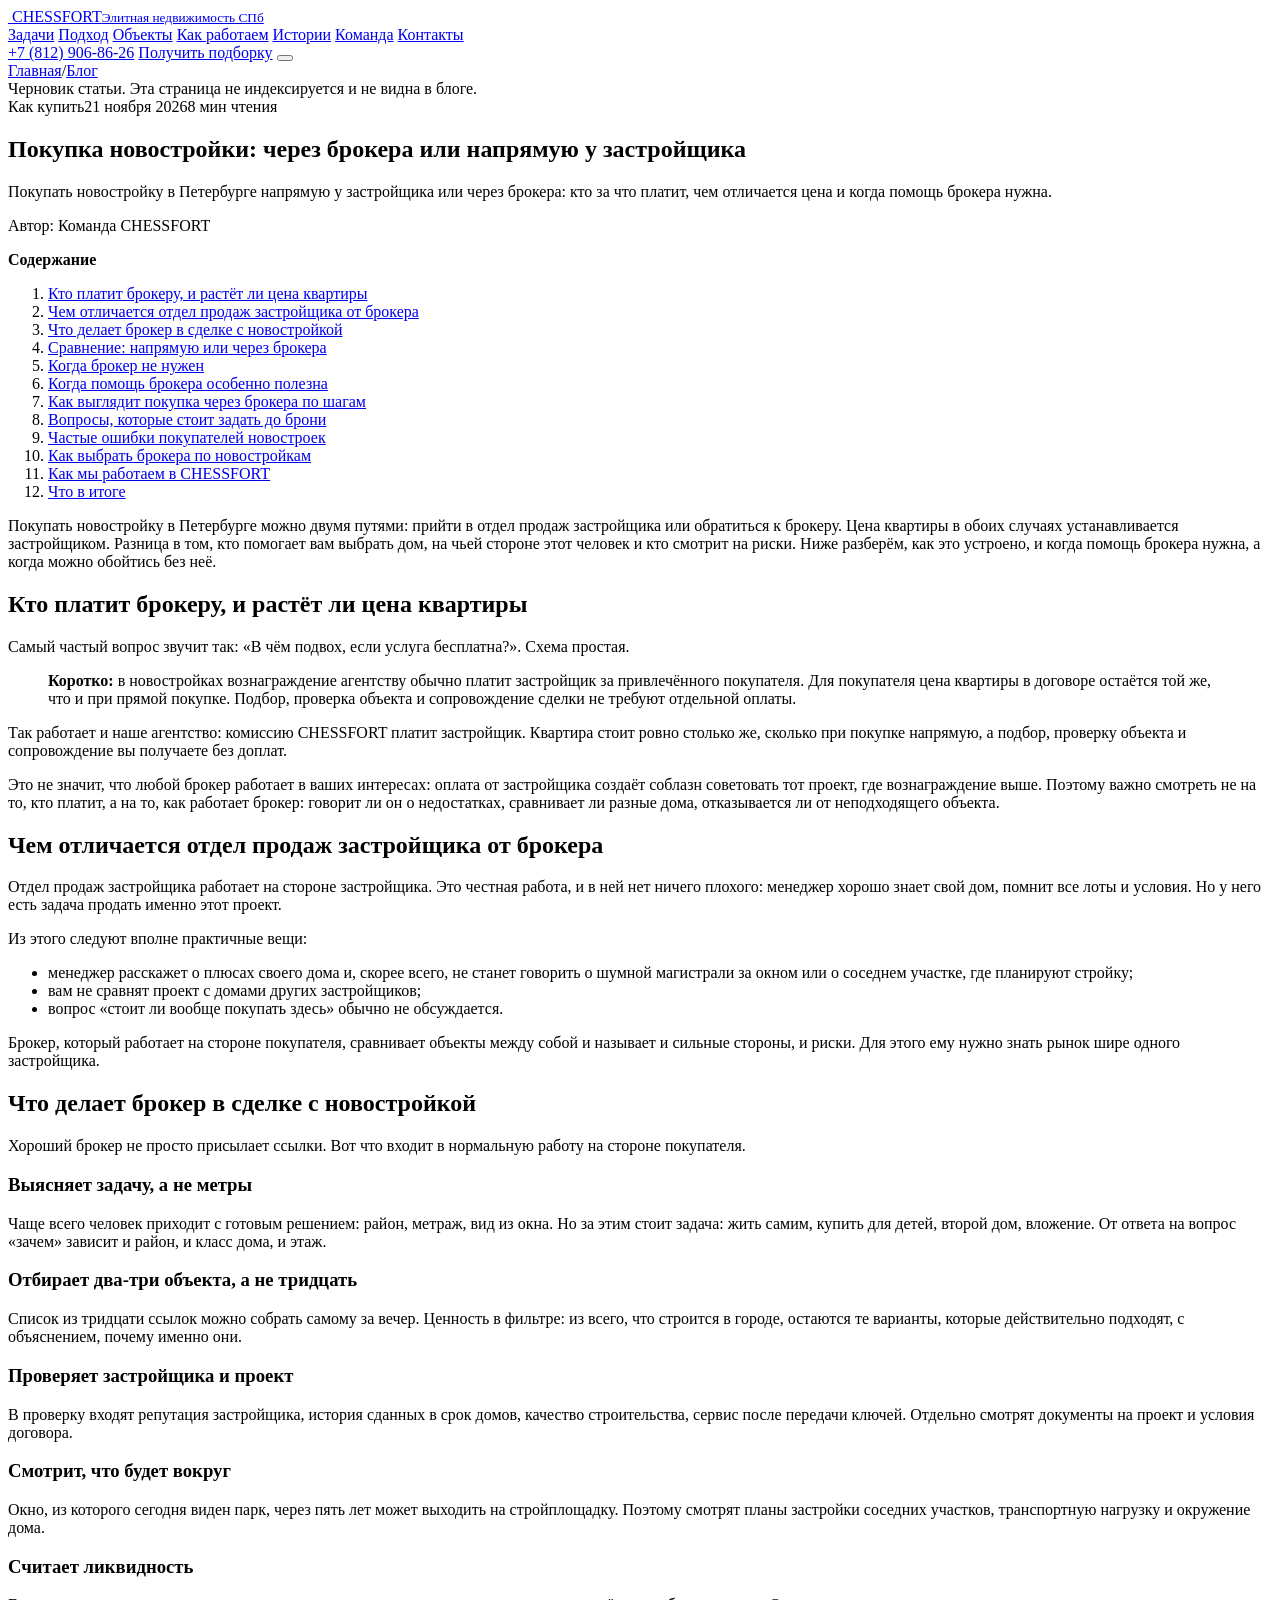
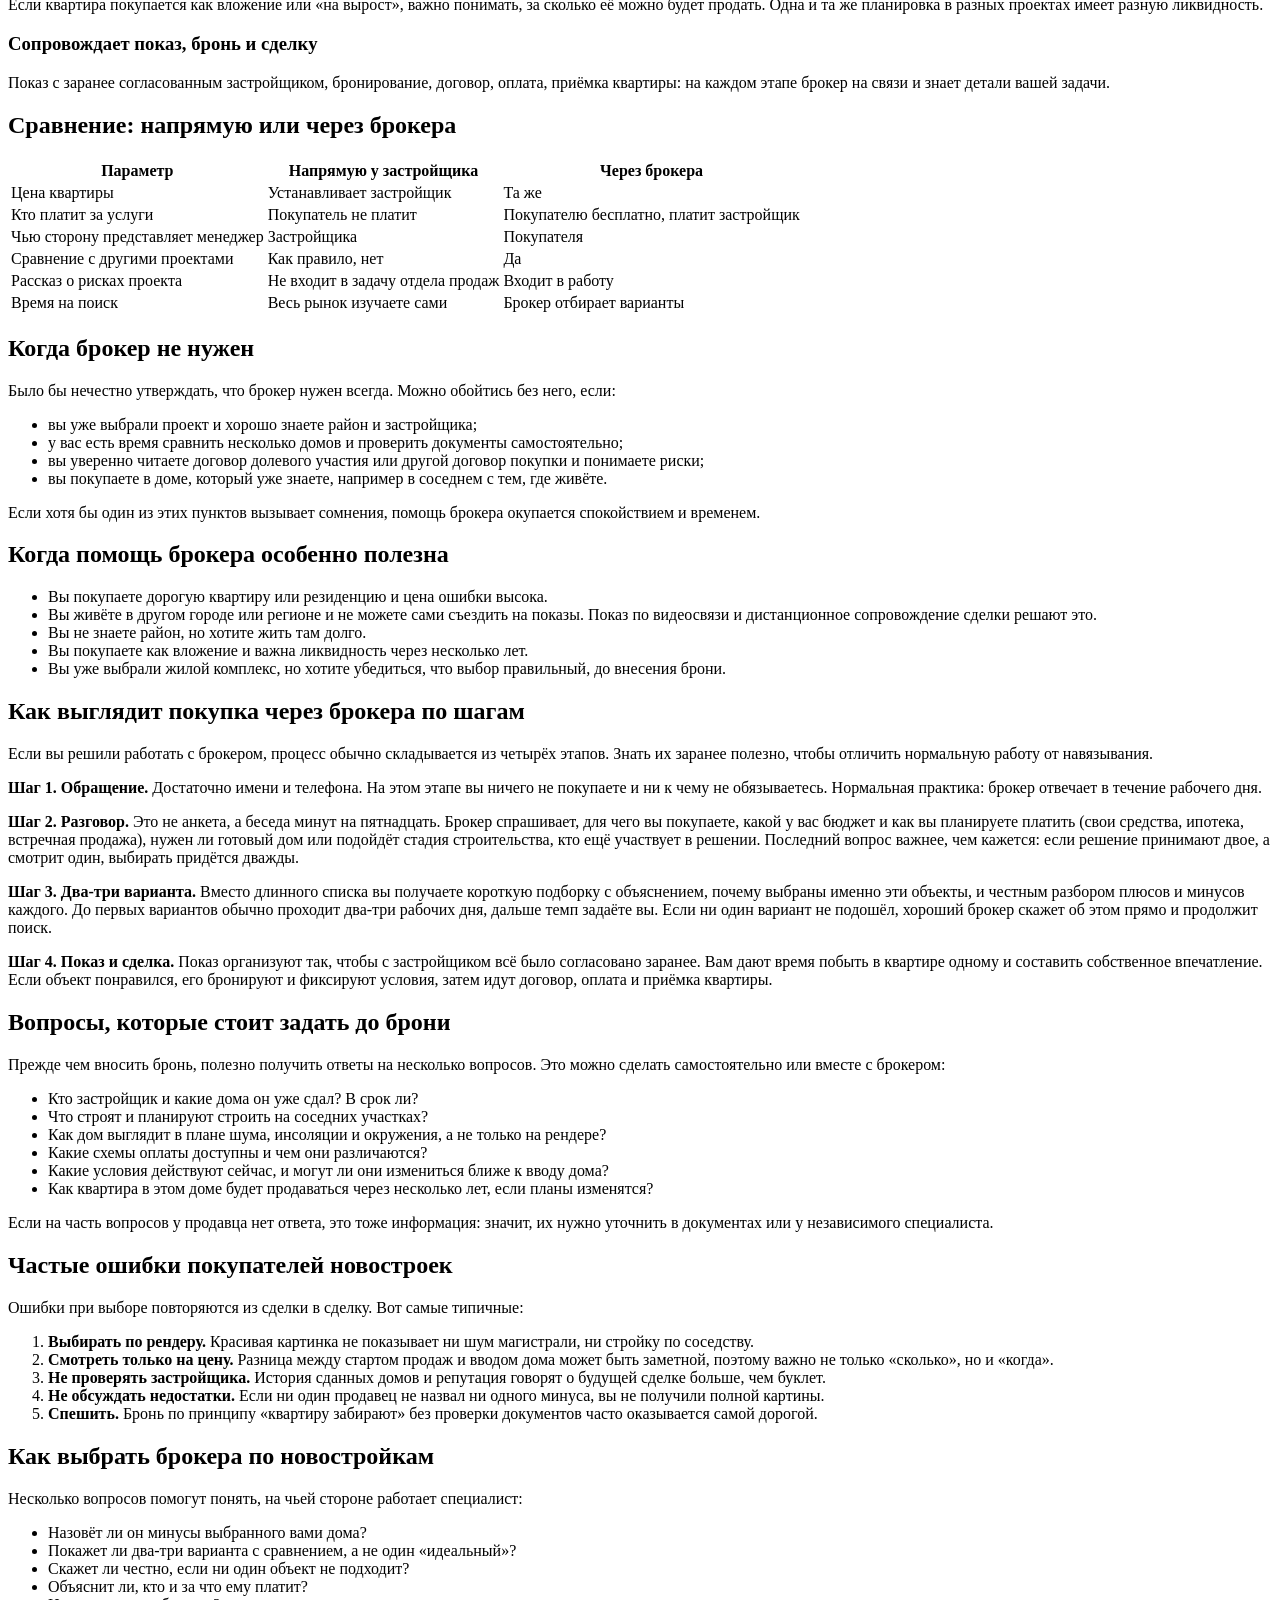
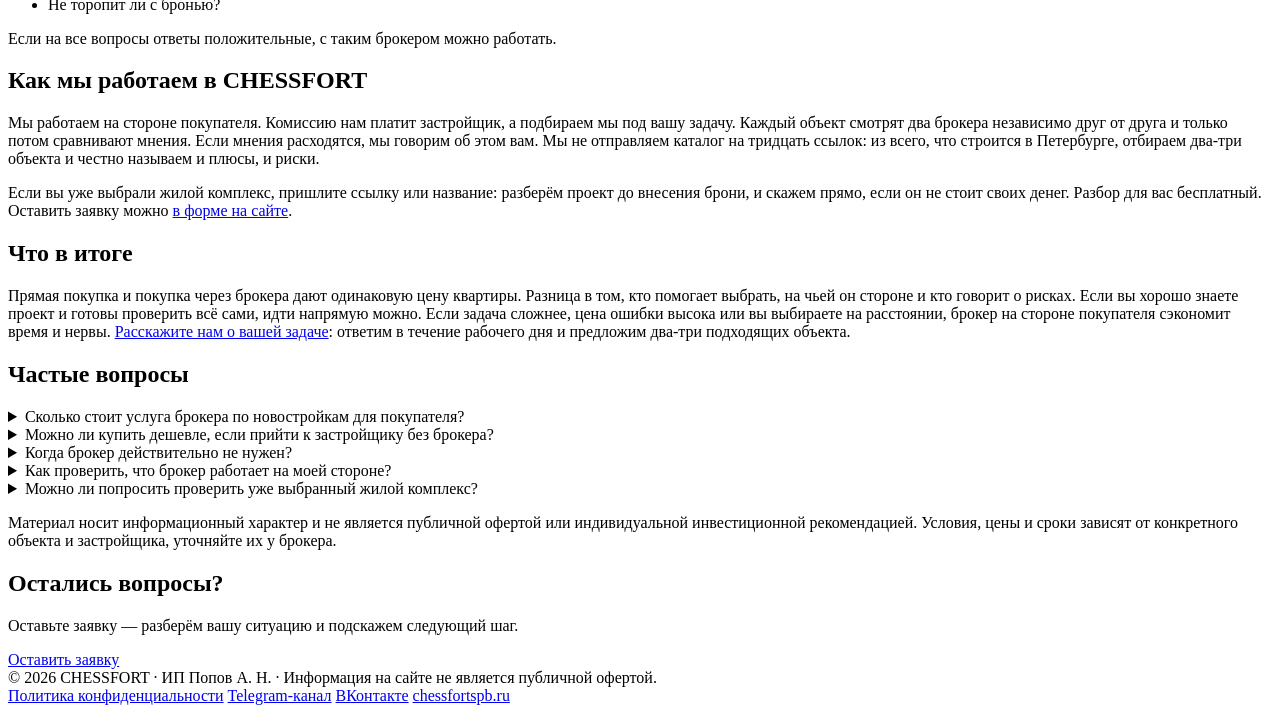
==== blog/preview/e46089898a03/novostroyka-cherez-brokera-ili-napryamuyu/index.html @ 16d52b0b "blog: автообновление" ====
<!DOCTYPE html>
<html lang="ru">
<head>
<meta charset="UTF-8">
<meta name="viewport" content="width=device-width, initial-scale=1.0">
<title>Новостройка через брокера или напрямую у застройщика</title>
<meta name="description" content="Покупать новостройку в Петербурге напрямую у застройщика или через брокера: кто за что платит, чем отличается цена и когда помощь брокера нужна.">
<link rel="canonical" href="https://murzzsite.github.io/chessfort-elite/blog/novostroyka-cherez-brokera-ili-napryamuyu/">
<meta name="robots" content="noindex, nofollow">
<meta property="og:type" content="article">
<meta property="og:title" content="Новостройка через брокера или напрямую у застройщика">
<meta property="og:description" content="Покупать новостройку в Петербурге напрямую у застройщика или через брокера: кто за что платит, чем отличается цена и когда помощь брокера нужна.">
<meta property="og:url" content="https://murzzsite.github.io/chessfort-elite/blog/novostroyka-cherez-brokera-ili-napryamuyu/">
<meta property="og:locale" content="ru_RU">

<link rel="alternate" type="application/rss+xml" title="CHESSFORT — блог" href="https://murzzsite.github.io/chessfort-elite/feed.xml">

<link rel="icon" href="/chessfort-elite/img/favicon.svg" type="image/svg+xml">
<link rel="preconnect" href="https://fonts.googleapis.com">
<link rel="preconnect" href="https://fonts.gstatic.com" crossorigin>
<link href="https://fonts.googleapis.com/css2?family=Jost:wght@300;400;500;600&family=Open+Sans:wght@400;500;600;700&display=swap" rel="stylesheet">
<link rel="stylesheet" href="/chessfort-elite/styles.css">
<link rel="stylesheet" href="/chessfort-elite/blog/blog.css">
<link rel="stylesheet" href="/chessfort-elite/blog/blog.css">

</head>
<body class="b-page">
<header class="header" id="header">
  <div class="header__inner">
    <a href="/chessfort-elite/#top" class="logo" aria-label="CHESSFORT">
      <img class="logo__mark" src="/chessfort-elite/img/logo.svg" alt="">
      <span class="logo__text">CHESSFORT<small>Элитная недвижимость СПб</small></span>
    </a>
    <nav class="nav" id="nav">
      <a href="/chessfort-elite/#goals">Задачи</a>
      <a href="/chessfort-elite/#why">Подход</a>
      <a href="/chessfort-elite/#objects">Объекты</a>
      <a href="/chessfort-elite/#process">Как работаем</a>
      <a href="/chessfort-elite/#cases">Истории</a>
      <a href="/chessfort-elite/#team">Команда</a>
      <a href="/chessfort-elite/#contact">Контакты</a>
    <!-- BLOGNAV:START --><!-- BLOGNAV:END --></nav>
    <div class="header__right">
      <a href="tel:+78129068626" class="header__phone">+7 (812) 906-86-26</a>
      <a href="/chessfort-elite/#contact" class="btn btn--primary">Получить подборку</a>
      <button class="burger" id="burger" aria-label="Меню"><span></span></button>
    </div>
  </div>
</header>
<main class="blog">

<article class="b-article">
  <nav class="b-crumbs" aria-label="Хлебные крошки"><a href="/chessfort-elite/">Главная</a><span>/</span><a href="/chessfort-elite/blog/">Блог</a></nav>
  <div class="b-preview">Черновик статьи. Эта страница не индексируется и не видна в блоге.</div>
  <header class="b-head">
    <div class="b-meta"><span class="b-chip">Как купить</span><time datetime="2026-11-21">21 ноября 2026</time><span>8 мин чтения</span></div>
    <h1>Покупка новостройки: через брокера или напрямую у застройщика</h1>
    <p class="b-lead">Покупать новостройку в Петербурге напрямую у застройщика или через брокера: кто за что платит, чем отличается цена и когда помощь брокера нужна.</p>
    <p class="b-author">Автор: Команда CHESSFORT</p>
  </header>
  
  <nav class="b-toc" aria-label="Содержание"><strong>Содержание</strong><ol><li><a href="#kto-platit-brokeru-i-rastet-li-cena-kvartiry">Кто платит брокеру, и растёт ли цена квартиры</a></li><li><a href="#chem-otlichaetsya-otdel-prodazh-zastroyschika-ot-brokera">Чем отличается отдел продаж застройщика от брокера</a></li><li><a href="#chto-delaet-broker-v-sdelke-s-novostroykoy">Что делает брокер в сделке с новостройкой</a></li><li><a href="#sravnenie-napryamuyu-ili-cherez-brokera">Сравнение: напрямую или через брокера</a></li><li><a href="#kogda-broker-ne-nuzhen">Когда брокер не нужен</a></li><li><a href="#kogda-pomosch-brokera-osobenno-polezna">Когда помощь брокера особенно полезна</a></li><li><a href="#kak-vyglyadit-pokupka-cherez-brokera-po-shagam">Как выглядит покупка через брокера по шагам</a></li><li><a href="#voprosy-kotorye-stoit-zadat-do-broni">Вопросы, которые стоит задать до брони</a></li><li><a href="#chastye-oshibki-pokupateley-novostroek">Частые ошибки покупателей новостроек</a></li><li><a href="#kak-vybrat-brokera-po-novostroykam">Как выбрать брокера по новостройкам</a></li><li><a href="#kak-my-rabotaem-v-chessfort">Как мы работаем в CHESSFORT</a></li><li><a href="#chto-v-itoge">Что в итоге</a></li></ol></nav>
  <div class="b-content"><p>Покупать новостройку в Петербурге можно двумя путями: прийти в отдел продаж застройщика или обратиться к брокеру. Цена квартиры в обоих случаях устанавливается застройщиком. Разница в том, кто помогает вам выбрать дом, на чьей стороне этот человек и кто смотрит на риски. Ниже разберём, как это устроено, и когда помощь брокера нужна, а когда можно обойтись без неё.</p>
<h2 id="kto-platit-brokeru-i-rastet-li-cena-kvartiry">Кто платит брокеру, и растёт ли цена квартиры</h2>
<p>Самый частый вопрос звучит так: «В чём подвох, если услуга бесплатна?». Схема простая.</p>
<blockquote><p><strong>Коротко:</strong> в новостройках вознаграждение агентству обычно платит застройщик за привлечённого покупателя. Для покупателя цена квартиры в договоре остаётся той же, что и при прямой покупке. Подбор, проверка объекта и сопровождение сделки не требуют отдельной оплаты.</p></blockquote>
<p>Так работает и наше агентство: комиссию CHESSFORT платит застройщик. Квартира стоит ровно столько же, сколько при покупке напрямую, а подбор, проверку объекта и сопровождение вы получаете без доплат.</p>
<p>Это не значит, что любой брокер работает в ваших интересах: оплата от застройщика создаёт соблазн советовать тот проект, где вознаграждение выше. Поэтому важно смотреть не на то, кто платит, а на то, как работает брокер: говорит ли он о недостатках, сравнивает ли разные дома, отказывается ли от неподходящего объекта.</p>
<h2 id="chem-otlichaetsya-otdel-prodazh-zastroyschika-ot-brokera">Чем отличается отдел продаж застройщика от брокера</h2>
<p>Отдел продаж застройщика работает на стороне застройщика. Это честная работа, и в ней нет ничего плохого: менеджер хорошо знает свой дом, помнит все лоты и условия. Но у него есть задача продать именно этот проект.</p>
<p>Из этого следуют вполне практичные вещи:</p>
<ul><li>менеджер расскажет о плюсах своего дома и, скорее всего, не станет говорить о шумной магистрали за окном или о соседнем участке, где планируют стройку;</li><li>вам не сравнят проект с домами других застройщиков;</li><li>вопрос «стоит ли вообще покупать здесь» обычно не обсуждается.</li></ul>
<p>Брокер, который работает на стороне покупателя, сравнивает объекты между собой и называет и сильные стороны, и риски. Для этого ему нужно знать рынок шире одного застройщика.</p>
<h2 id="chto-delaet-broker-v-sdelke-s-novostroykoy">Что делает брокер в сделке с новостройкой</h2>
<p>Хороший брокер не просто присылает ссылки. Вот что входит в нормальную работу на стороне покупателя.</p>
<h3 id="vyyasnyaet-zadachu-a-ne-metry">Выясняет задачу, а не метры</h3>
<p>Чаще всего человек приходит с готовым решением: район, метраж, вид из окна. Но за этим стоит задача: жить самим, купить для детей, второй дом, вложение. От ответа на вопрос «зачем» зависит и район, и класс дома, и этаж.</p>
<h3 id="otbiraet-dva-tri-obekta-a-ne-tridcat">Отбирает два-три объекта, а не тридцать</h3>
<p>Список из тридцати ссылок можно собрать самому за вечер. Ценность в фильтре: из всего, что строится в городе, остаются те варианты, которые действительно подходят, с объяснением, почему именно они.</p>
<h3 id="proveryaet-zastroyschika-i-proekt">Проверяет застройщика и проект</h3>
<p>В проверку входят репутация застройщика, история сданных в срок домов, качество строительства, сервис после передачи ключей. Отдельно смотрят документы на проект и условия договора.</p>
<h3 id="smotrit-chto-budet-vokrug">Смотрит, что будет вокруг</h3>
<p>Окно, из которого сегодня виден парк, через пять лет может выходить на стройплощадку. Поэтому смотрят планы застройки соседних участков, транспортную нагрузку и окружение дома.</p>
<h3 id="schitaet-likvidnost">Считает ликвидность</h3>
<p>Если квартира покупается как вложение или «на вырост», важно понимать, за сколько её можно будет продать. Одна и та же планировка в разных проектах имеет разную ликвидность.</p>
<h3 id="soprovozhdaet-pokaz-bron-i-sdelku">Сопровождает показ, бронь и сделку</h3>
<p>Показ с заранее согласованным застройщиком, бронирование, договор, оплата, приёмка квартиры: на каждом этапе брокер на связи и знает детали вашей задачи.</p>
<h2 id="sravnenie-napryamuyu-ili-cherez-brokera">Сравнение: напрямую или через брокера</h2>
<div class="b-table"><table><thead><tr><th>Параметр</th><th>Напрямую у застройщика</th><th>Через брокера</th></tr></thead><tbody><tr><td>Цена квартиры</td><td>Устанавливает застройщик</td><td>Та же</td></tr><tr><td>Кто платит за услуги</td><td>Покупатель не платит</td><td>Покупателю бесплатно, платит застройщик</td></tr><tr><td>Чью сторону представляет менеджер</td><td>Застройщика</td><td>Покупателя</td></tr><tr><td>Сравнение с другими проектами</td><td>Как правило, нет</td><td>Да</td></tr><tr><td>Рассказ о рисках проекта</td><td>Не входит в задачу отдела продаж</td><td>Входит в работу</td></tr><tr><td>Время на поиск</td><td>Весь рынок изучаете сами</td><td>Брокер отбирает варианты</td></tr></tbody></table></div>
<h2 id="kogda-broker-ne-nuzhen">Когда брокер не нужен</h2>
<p>Было бы нечестно утверждать, что брокер нужен всегда. Можно обойтись без него, если:</p>
<ul><li>вы уже выбрали проект и хорошо знаете район и застройщика;</li><li>у вас есть время сравнить несколько домов и проверить документы самостоятельно;</li><li>вы уверенно читаете договор долевого участия или другой договор покупки и понимаете риски;</li><li>вы покупаете в доме, который уже знаете, например в соседнем с тем, где живёте.</li></ul>
<p>Если хотя бы один из этих пунктов вызывает сомнения, помощь брокера окупается спокойствием и временем.</p>
<h2 id="kogda-pomosch-brokera-osobenno-polezna">Когда помощь брокера особенно полезна</h2>
<ul><li>Вы покупаете дорогую квартиру или резиденцию и цена ошибки высока.</li><li>Вы живёте в другом городе или регионе и не можете сами съездить на показы. Показ по видеосвязи и дистанционное сопровождение сделки решают это.</li><li>Вы не знаете район, но хотите жить там долго.</li><li>Вы покупаете как вложение и важна ликвидность через несколько лет.</li><li>Вы уже выбрали жилой комплекс, но хотите убедиться, что выбор правильный, до внесения брони.</li></ul>
<h2 id="kak-vyglyadit-pokupka-cherez-brokera-po-shagam">Как выглядит покупка через брокера по шагам</h2>
<p>Если вы решили работать с брокером, процесс обычно складывается из четырёх этапов. Знать их заранее полезно, чтобы отличить нормальную работу от навязывания.</p>
<p><strong>Шаг 1. Обращение.</strong> Достаточно имени и телефона. На этом этапе вы ничего не покупаете и ни к чему не обязываетесь. Нормальная практика: брокер отвечает в течение рабочего дня.</p>
<p><strong>Шаг 2. Разговор.</strong> Это не анкета, а беседа минут на пятнадцать. Брокер спрашивает, для чего вы покупаете, какой у вас бюджет и как вы планируете платить (свои средства, ипотека, встречная продажа), нужен ли готовый дом или подойдёт стадия строительства, кто ещё участвует в решении. Последний вопрос важнее, чем кажется: если решение принимают двое, а смотрит один, выбирать придётся дважды.</p>
<p><strong>Шаг 3. Два-три варианта.</strong> Вместо длинного списка вы получаете короткую подборку с объяснением, почему выбраны именно эти объекты, и честным разбором плюсов и минусов каждого. До первых вариантов обычно проходит два-три рабочих дня, дальше темп задаёте вы. Если ни один вариант не подошёл, хороший брокер скажет об этом прямо и продолжит поиск.</p>
<p><strong>Шаг 4. Показ и сделка.</strong> Показ организуют так, чтобы с застройщиком всё было согласовано заранее. Вам дают время побыть в квартире одному и составить собственное впечатление. Если объект понравился, его бронируют и фиксируют условия, затем идут договор, оплата и приёмка квартиры.</p>
<h2 id="voprosy-kotorye-stoit-zadat-do-broni">Вопросы, которые стоит задать до брони</h2>
<p>Прежде чем вносить бронь, полезно получить ответы на несколько вопросов. Это можно сделать самостоятельно или вместе с брокером:</p>
<ul><li>Кто застройщик и какие дома он уже сдал? В срок ли?</li><li>Что строят и планируют строить на соседних участках?</li><li>Как дом выглядит в плане шума, инсоляции и окружения, а не только на рендере?</li><li>Какие схемы оплаты доступны и чем они различаются?</li><li>Какие условия действуют сейчас, и могут ли они измениться ближе к вводу дома?</li><li>Как квартира в этом доме будет продаваться через несколько лет, если планы изменятся?</li></ul>
<p>Если на часть вопросов у продавца нет ответа, это тоже информация: значит, их нужно уточнить в документах или у независимого специалиста.</p>
<h2 id="chastye-oshibki-pokupateley-novostroek">Частые ошибки покупателей новостроек</h2>
<p>Ошибки при выборе повторяются из сделки в сделку. Вот самые типичные:</p>
<ol><li><strong>Выбирать по рендеру.</strong> Красивая картинка не показывает ни шум магистрали, ни стройку по соседству.</li><li><strong>Смотреть только на цену.</strong> Разница между стартом продаж и вводом дома может быть заметной, поэтому важно не только «сколько», но и «когда».</li><li><strong>Не проверять застройщика.</strong> История сданных домов и репутация говорят о будущей сделке больше, чем буклет.</li><li><strong>Не обсуждать недостатки.</strong> Если ни один продавец не назвал ни одного минуса, вы не получили полной картины.</li><li><strong>Спешить.</strong> Бронь по принципу «квартиру забирают» без проверки документов часто оказывается самой дорогой.</li></ol>
<h2 id="kak-vybrat-brokera-po-novostroykam">Как выбрать брокера по новостройкам</h2>
<p>Несколько вопросов помогут понять, на чьей стороне работает специалист:</p>
<ul><li>Назовёт ли он минусы выбранного вами дома?</li><li>Покажет ли два-три варианта с сравнением, а не один «идеальный»?</li><li>Скажет ли честно, если ни один объект не подходит?</li><li>Объяснит ли, кто и за что ему платит?</li><li>Не торопит ли с бронью?</li></ul>
<p>Если на все вопросы ответы положительные, с таким брокером можно работать.</p>
<h2 id="kak-my-rabotaem-v-chessfort">Как мы работаем в CHESSFORT</h2>
<p>Мы работаем на стороне покупателя. Комиссию нам платит застройщик, а подбираем мы под вашу задачу. Каждый объект смотрят два брокера независимо друг от друга и только потом сравнивают мнения. Если мнения расходятся, мы говорим об этом вам. Мы не отправляем каталог на тридцать ссылок: из всего, что строится в Петербурге, отбираем два-три объекта и честно называем и плюсы, и риски.</p>
<p>Если вы уже выбрали жилой комплекс, пришлите ссылку или название: разберём проект до внесения брони, и скажем прямо, если он не стоит своих денег. Разбор для вас бесплатный. Оставить заявку можно <a href="/chessfort-elite/#contact">в форме на сайте</a>.</p>
<h2 id="chto-v-itoge">Что в итоге</h2>
<p>Прямая покупка и покупка через брокера дают одинаковую цену квартиры. Разница в том, кто помогает выбрать, на чьей он стороне и кто говорит о рисках. Если вы хорошо знаете проект и готовы проверить всё сами, идти напрямую можно. Если задача сложнее, цена ошибки высока или вы выбираете на расстоянии, брокер на стороне покупателя сэкономит время и нервы. <a href="/chessfort-elite/#contact">Расскажите нам о вашей задаче</a>: ответим в течение рабочего дня и предложим два-три подходящих объекта.</p></div>
  <section class="b-faq"><h2>Частые вопросы</h2><details><summary>Сколько стоит услуга брокера по новостройкам для покупателя?</summary><p>Для покупателя в большинстве случаев бесплатно: вознаграждение брокеру платит застройщик. Цена квартиры в договоре при этом не растёт. Уточните это у брокера до подписания любых документов.</p></details><details><summary>Можно ли купить дешевле, если прийти к застройщику без брокера?</summary><p>Как правило, нет: цена квартиры устанавливается застройщиком и одинакова для покупателя с брокером и без. Условия оплаты и акции действуют независимо от того, как вы пришли.</p></details><details><summary>Когда брокер действительно не нужен?</summary><p>Если вы уже выбрали проект, хорошо знаете застройщика и район и готовы самостоятельно проверить документы и договор. В этом случае можно идти напрямую.</p></details><details><summary>Как проверить, что брокер работает на моей стороне?</summary><p>Попросите назвать недостатки выбранного дома и сравнение с двумя-тремя другими объектами. Брокер, который говорит только о плюсах одного проекта, работает как отдел продаж.</p></details><details><summary>Можно ли попросить проверить уже выбранный жилой комплекс?</summary><p>Да. Разбор выбранного объекта до внесения брони можно заказать отдельно: проект, застройщика, соседние участки, планировку и ликвидность.</p></details></section>
  <p class="b-disclaimer">Материал носит информационный характер и не является публичной офертой или индивидуальной инвестиционной рекомендацией. Условия, цены и сроки зависят от конкретного объекта и застройщика, уточняйте их у брокера.</p>
  <aside class="b-cta"><h2>Остались вопросы?</h2><p>Оставьте заявку — разберём вашу ситуацию и подскажем следующий шаг.</p><a class="btn btn--primary b-cta__btn" href="/chessfort-elite/#contact">Оставить заявку</a></aside>
</article>

</main>
<footer class="footer">
  <div class="container footer__inner">
    <div>© <span id="year">2026</span> CHESSFORT · ИП Попов А. Н. · Информация на сайте не является публичной офертой.</div>
    <div class="footer__links">
      <a href="/chessfort-elite/privacy.html">Политика конфиденциальности</a>
      <a href="https://t.me/an_chessfort" target="_blank" rel="noopener">Telegram-канал</a>
      <a href="https://vk.ru/chessfort_spb" target="_blank" rel="noopener">ВКонтакте</a>
      <a href="https://chessfortspb.ru" target="_blank" rel="noopener">chessfortspb.ru</a>
    </div>
  </div>
</footer>
<script src="/chessfort-elite/script.js" defer></script>

</body>
</html>
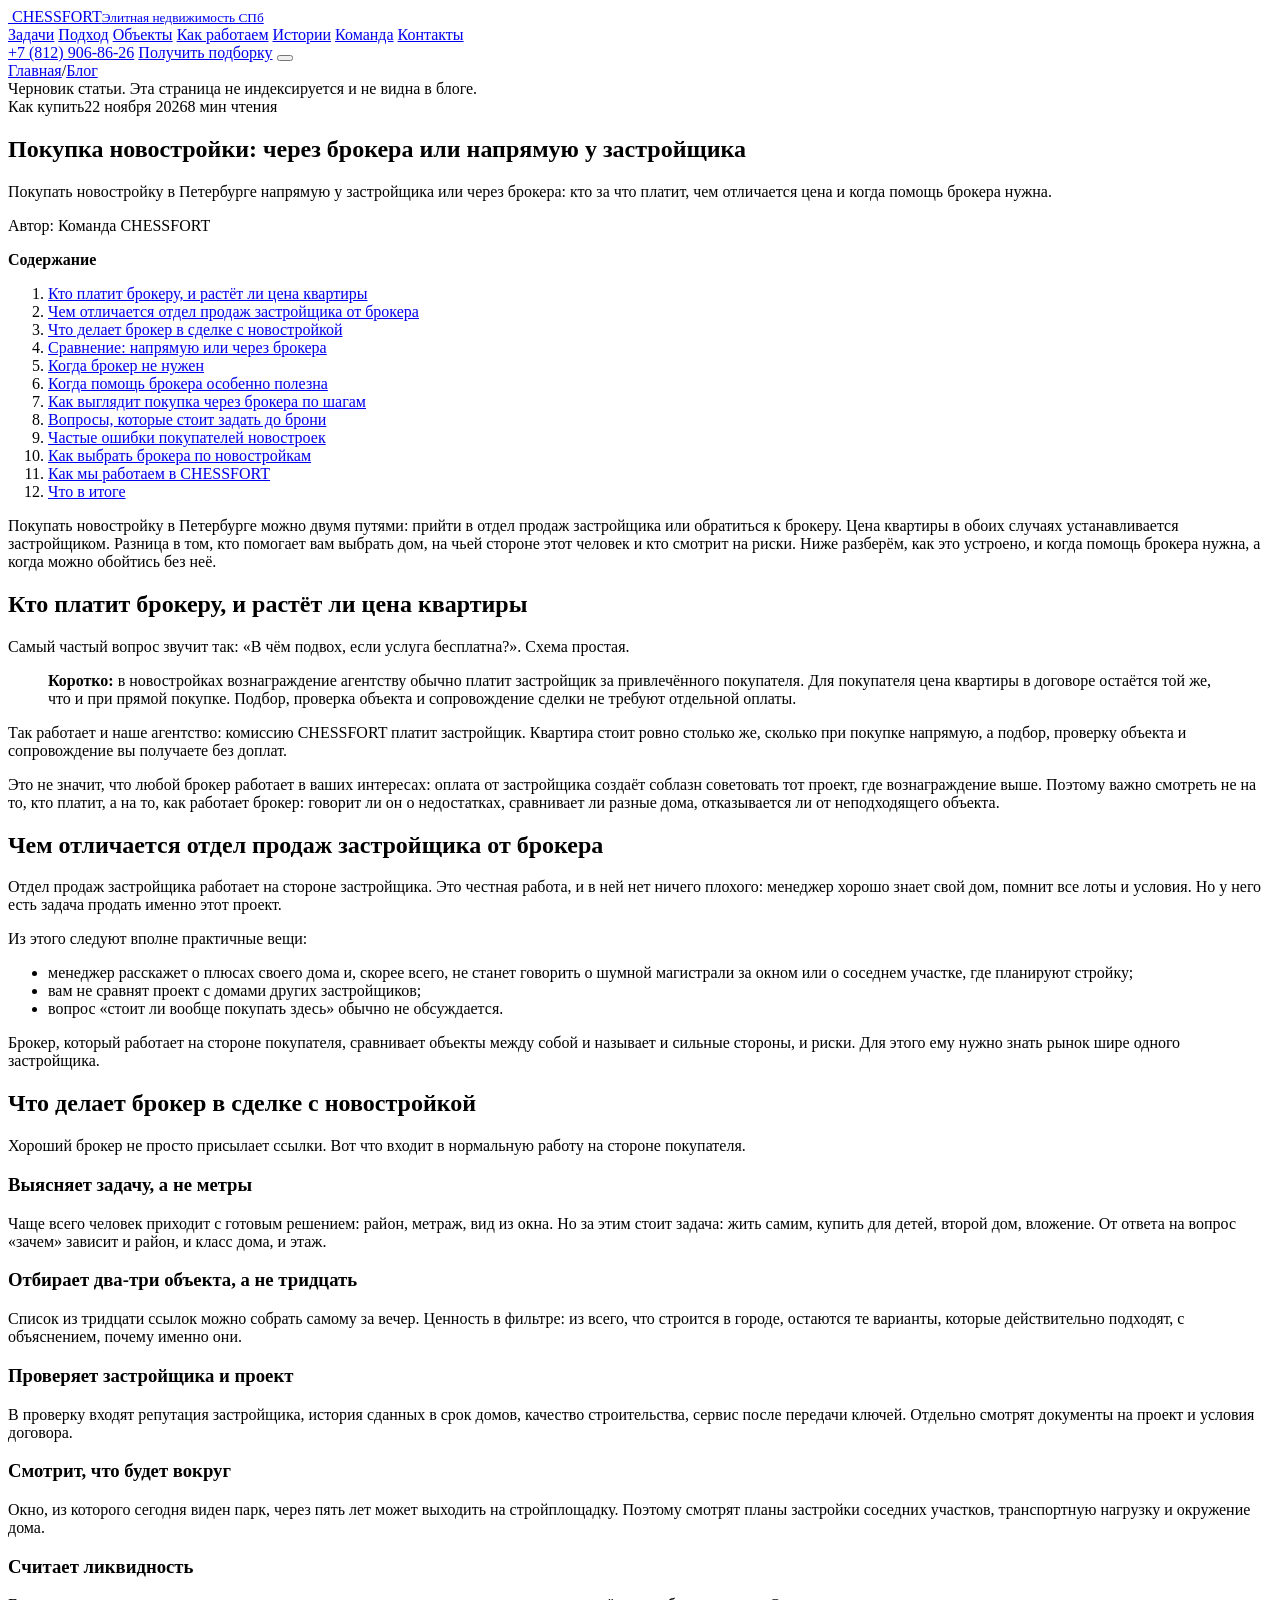
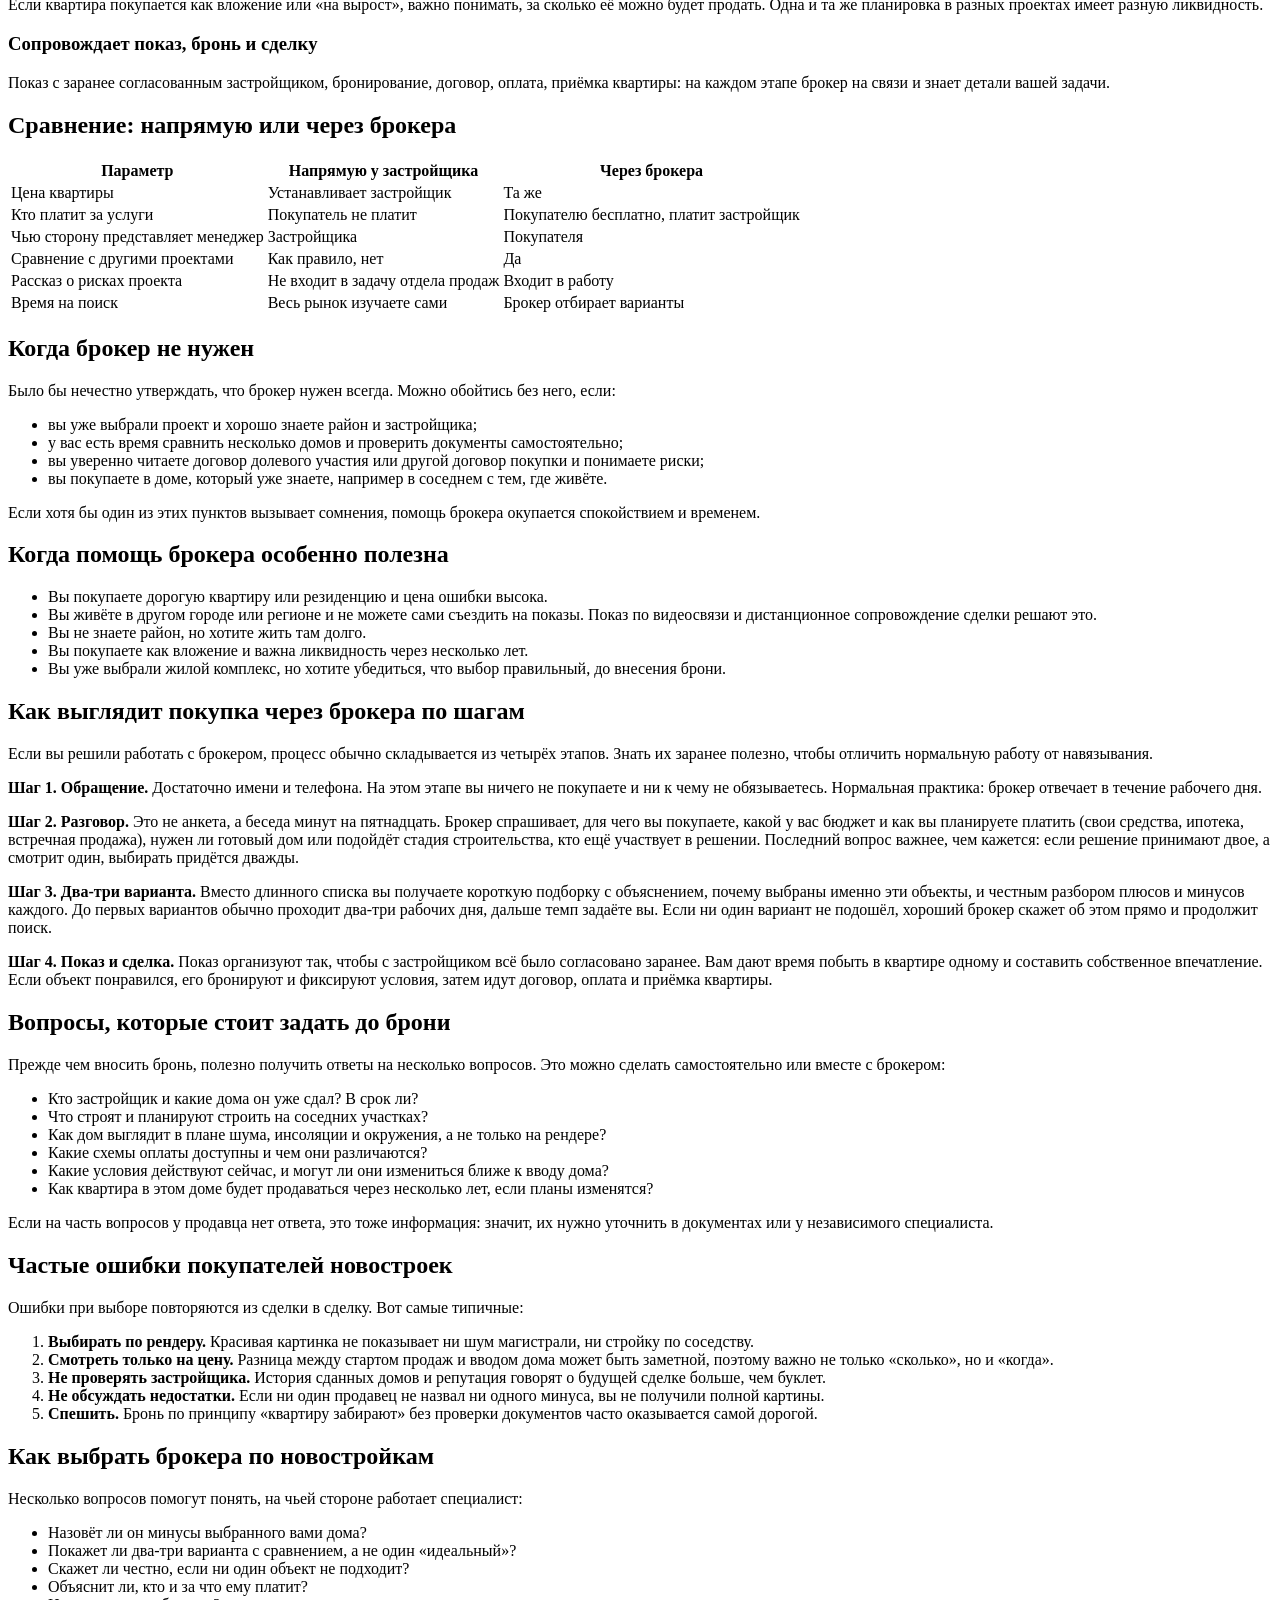
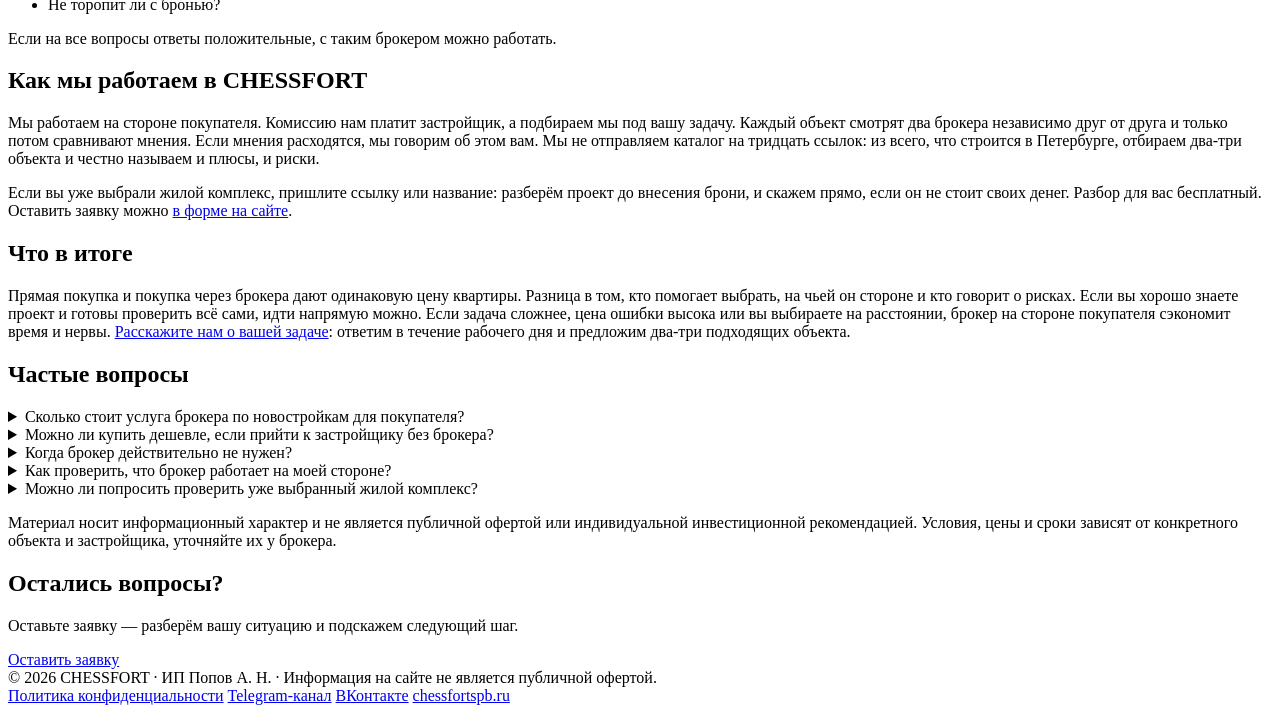
==== commit ab4cafb0: "blog: автообновление" ====
--- a/blog/preview/e46089898a03/novostroyka-cherez-brokera-ili-napryamuyu/index.html
+++ b/blog/preview/e46089898a03/novostroyka-cherez-brokera-ili-napryamuyu/index.html
@@ -53,7 +53,7 @@
   <nav class="b-crumbs" aria-label="Хлебные крошки"><a href="/chessfort-elite/">Главная</a><span>/</span><a href="/chessfort-elite/blog/">Блог</a></nav>
   <div class="b-preview">Черновик статьи. Эта страница не индексируется и не видна в блоге.</div>
   <header class="b-head">
-    <div class="b-meta"><span class="b-chip">Как купить</span><time datetime="2026-11-21">21 ноября 2026</time><span>8 мин чтения</span></div>
+    <div class="b-meta"><span class="b-chip">Как купить</span><time datetime="2026-11-22">22 ноября 2026</time><span>8 мин чтения</span></div>
     <h1>Покупка новостройки: через брокера или напрямую у застройщика</h1>
     <p class="b-lead">Покупать новостройку в Петербурге напрямую у застройщика или через брокера: кто за что платит, чем отличается цена и когда помощь брокера нужна.</p>
     <p class="b-author">Автор: Команда CHESSFORT</p>
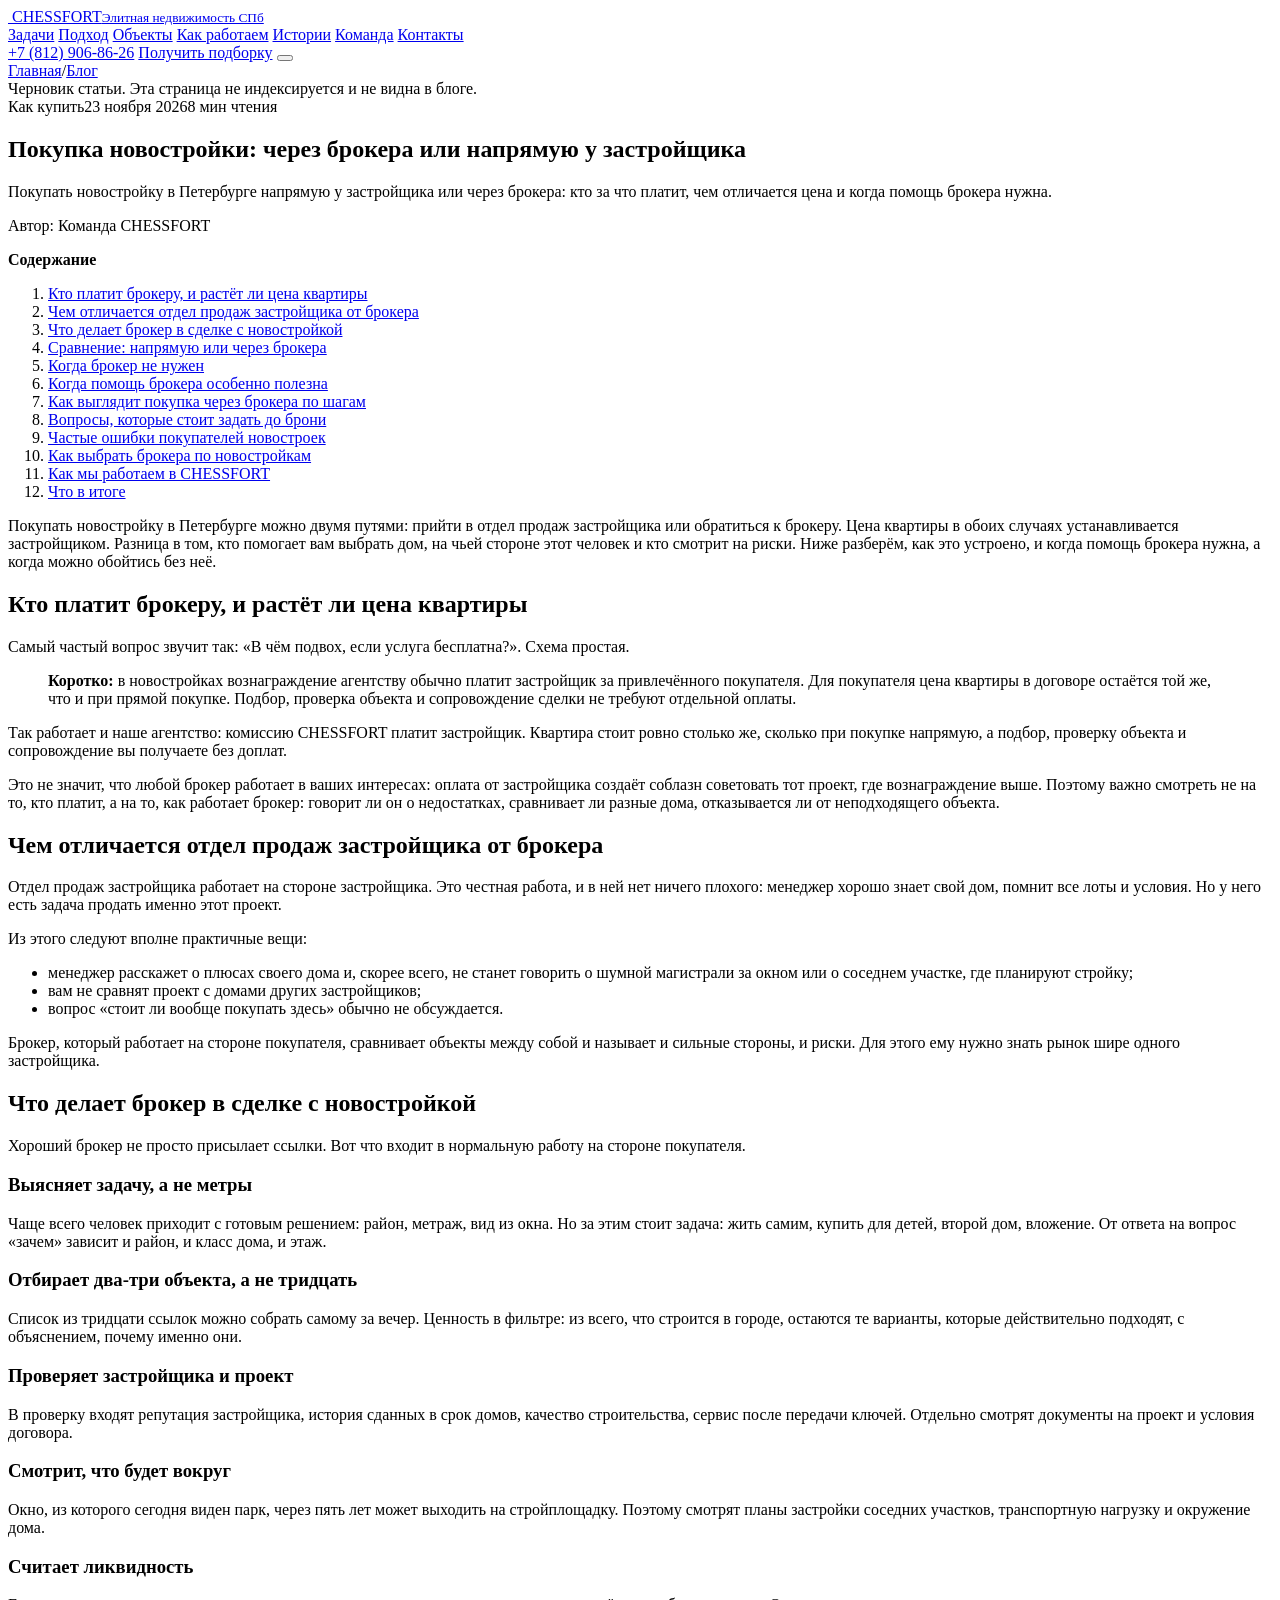
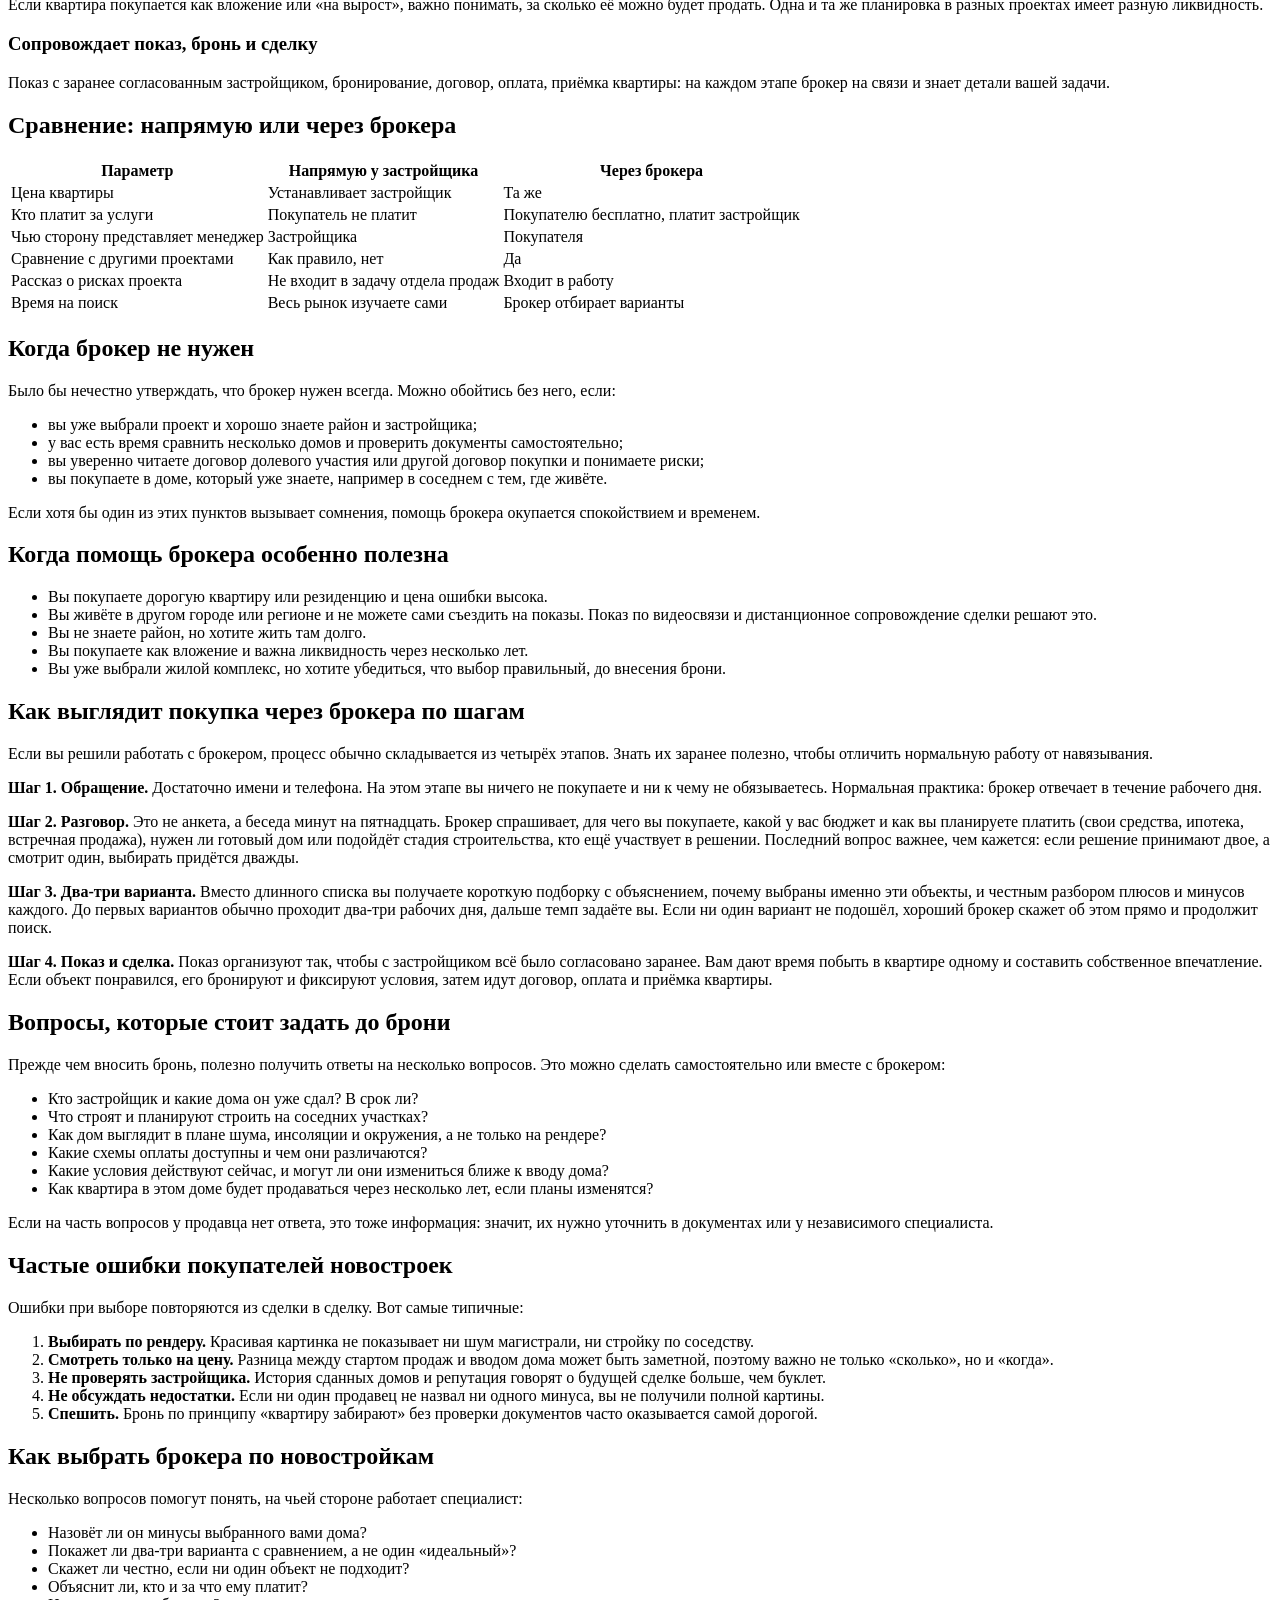
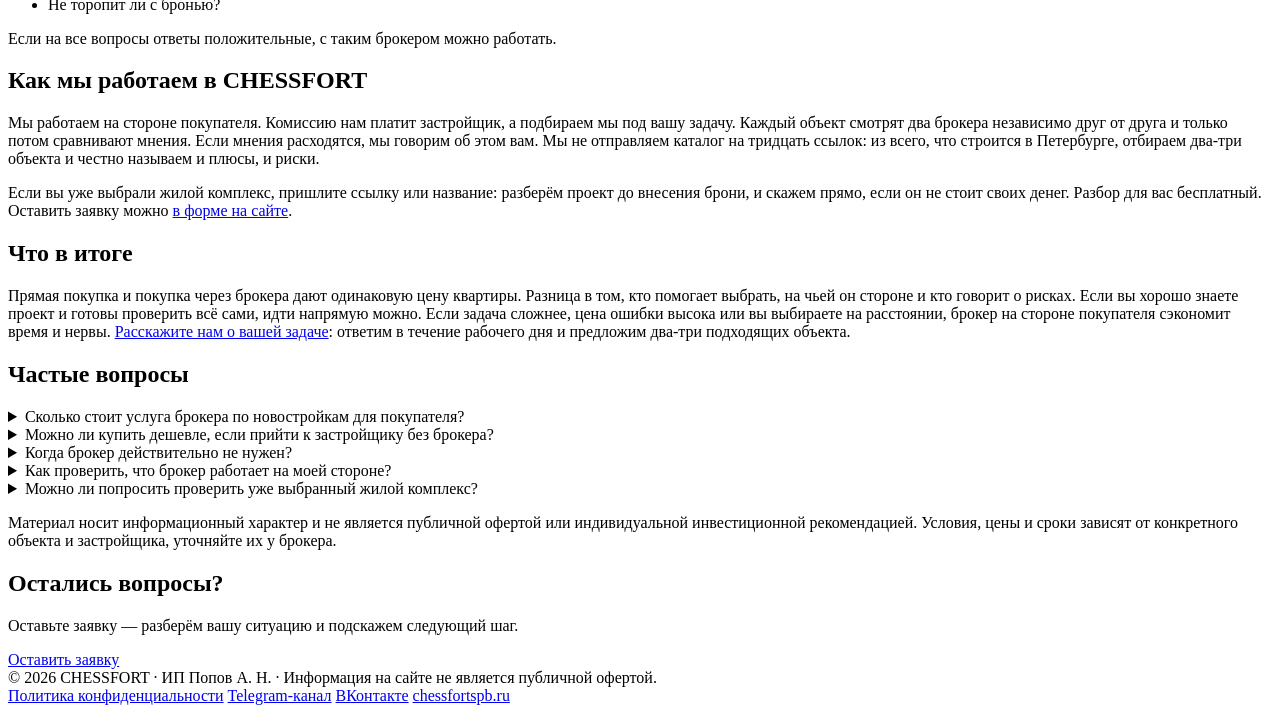
==== commit c9e009ee: "blog: автообновление" ====
--- a/blog/preview/e46089898a03/novostroyka-cherez-brokera-ili-napryamuyu/index.html
+++ b/blog/preview/e46089898a03/novostroyka-cherez-brokera-ili-napryamuyu/index.html
@@ -53,7 +53,7 @@
   <nav class="b-crumbs" aria-label="Хлебные крошки"><a href="/chessfort-elite/">Главная</a><span>/</span><a href="/chessfort-elite/blog/">Блог</a></nav>
   <div class="b-preview">Черновик статьи. Эта страница не индексируется и не видна в блоге.</div>
   <header class="b-head">
-    <div class="b-meta"><span class="b-chip">Как купить</span><time datetime="2026-11-22">22 ноября 2026</time><span>8 мин чтения</span></div>
+    <div class="b-meta"><span class="b-chip">Как купить</span><time datetime="2026-11-23">23 ноября 2026</time><span>8 мин чтения</span></div>
     <h1>Покупка новостройки: через брокера или напрямую у застройщика</h1>
     <p class="b-lead">Покупать новостройку в Петербурге напрямую у застройщика или через брокера: кто за что платит, чем отличается цена и когда помощь брокера нужна.</p>
     <p class="b-author">Автор: Команда CHESSFORT</p>
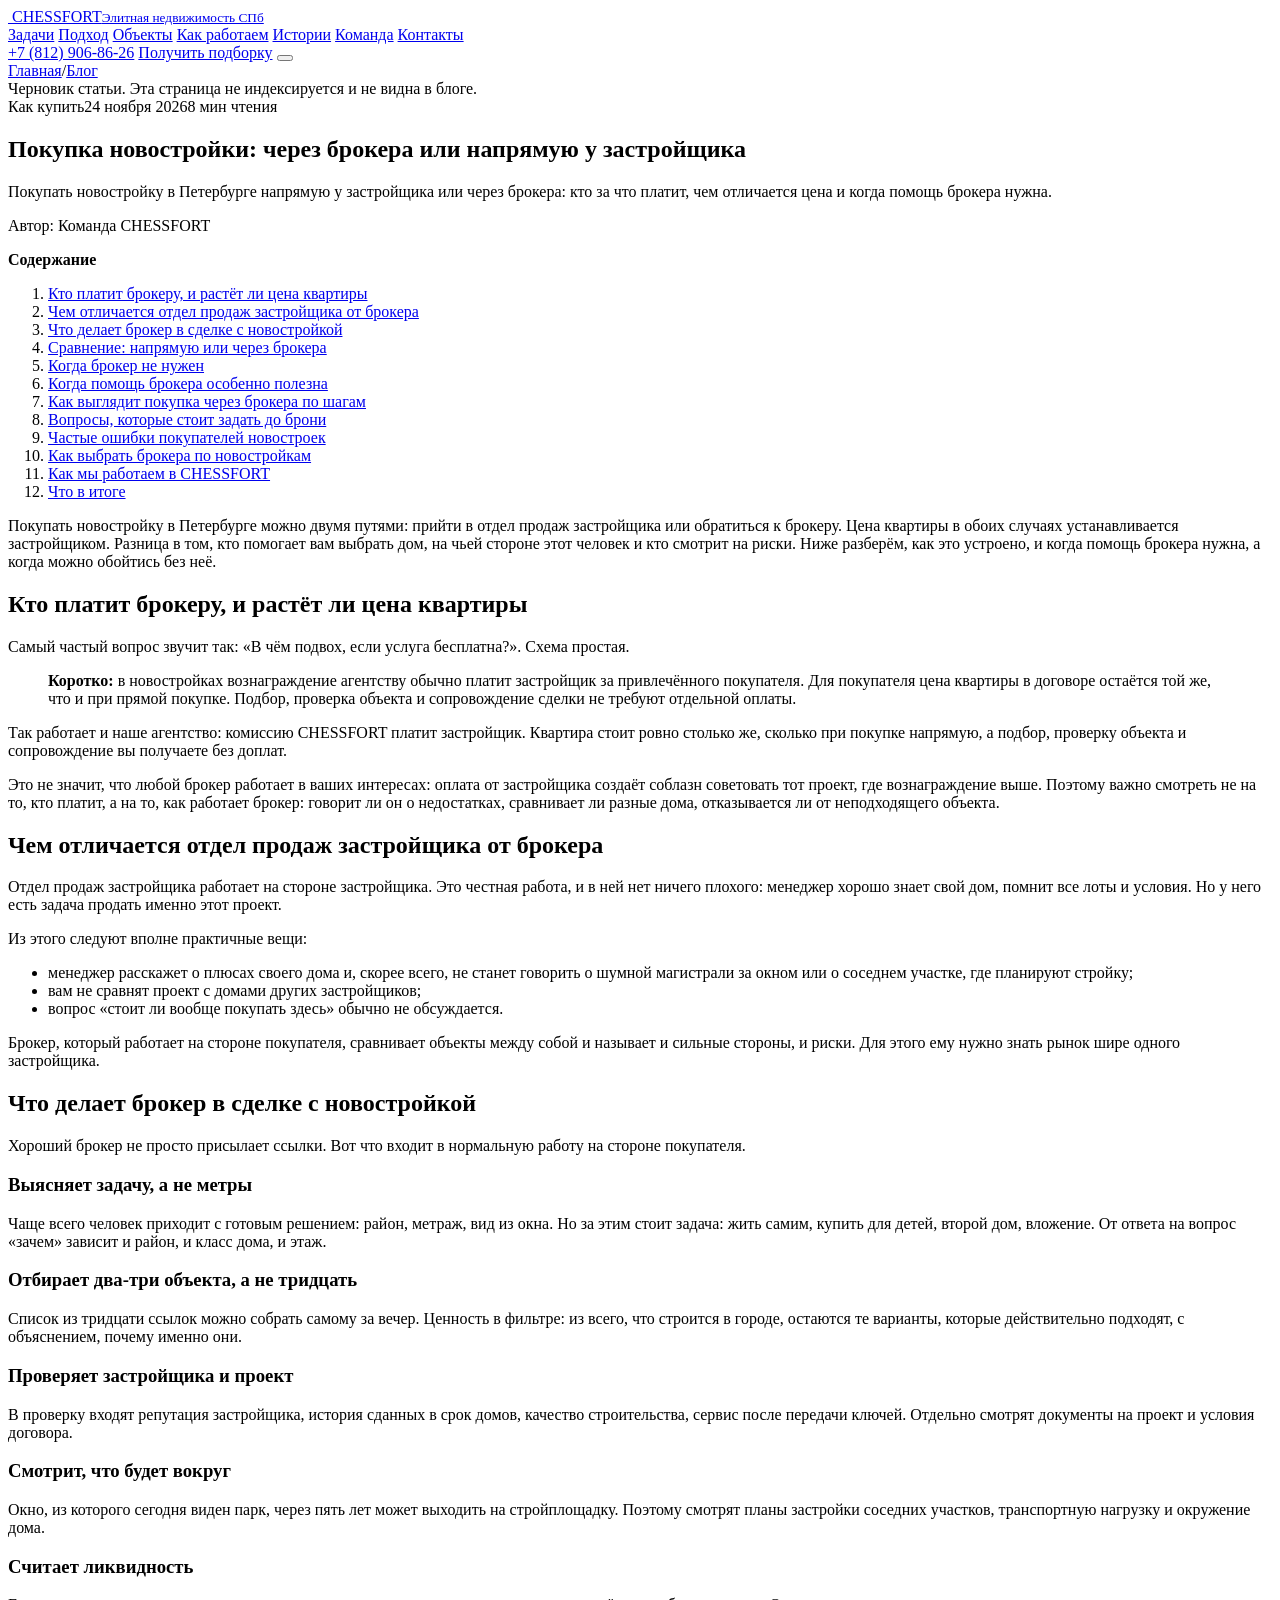
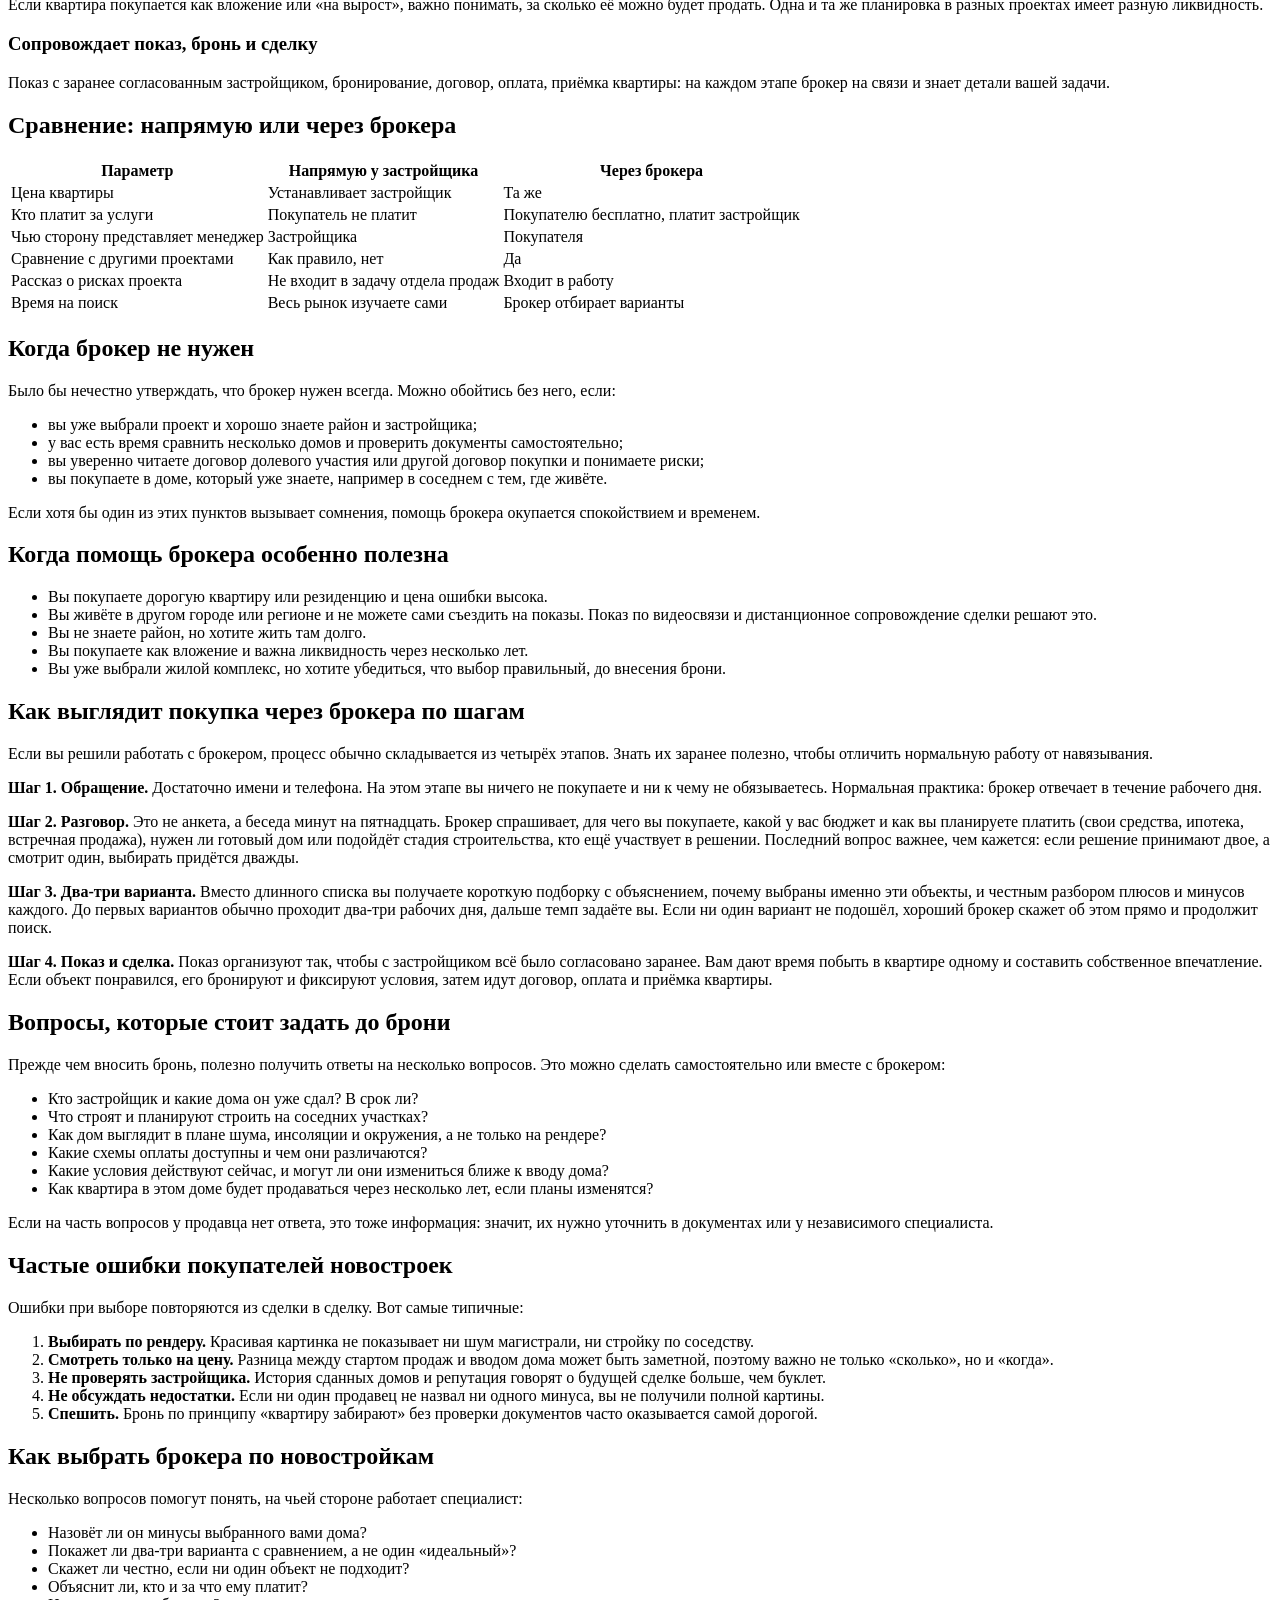
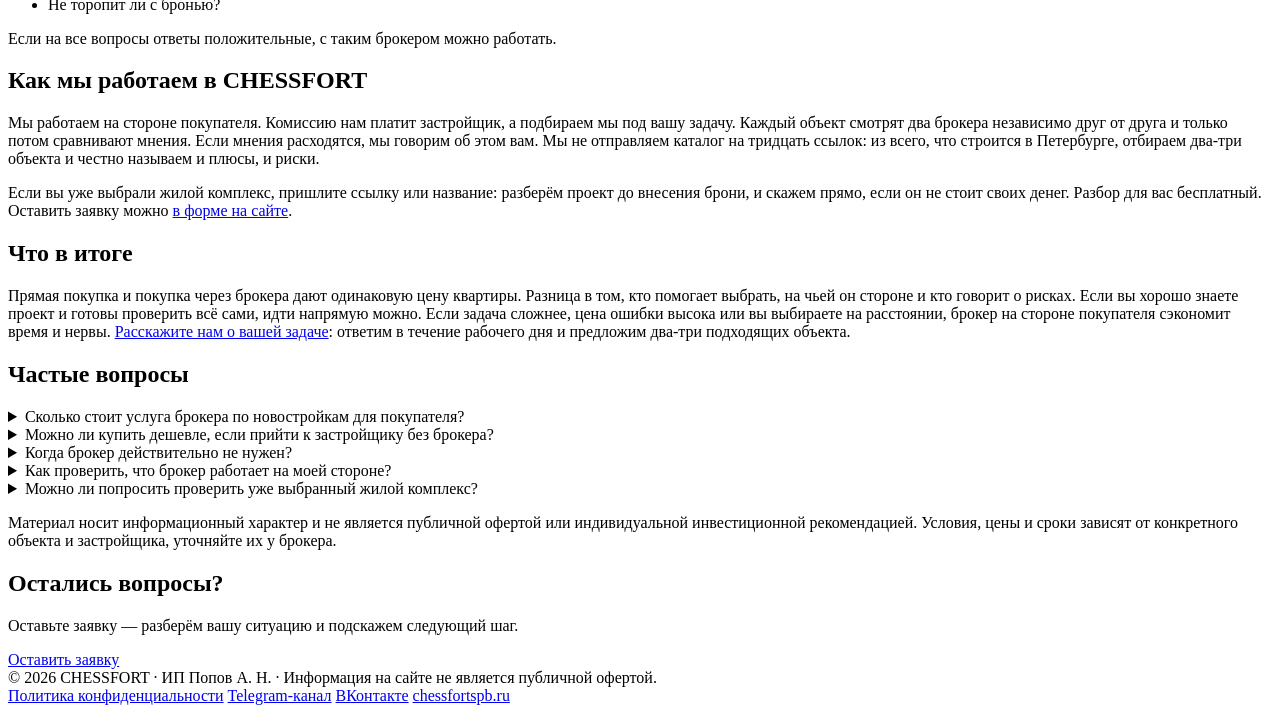
==== commit 6be224f7: "blog: автообновление" ====
--- a/blog/preview/e46089898a03/novostroyka-cherez-brokera-ili-napryamuyu/index.html
+++ b/blog/preview/e46089898a03/novostroyka-cherez-brokera-ili-napryamuyu/index.html
@@ -53,7 +53,7 @@
   <nav class="b-crumbs" aria-label="Хлебные крошки"><a href="/chessfort-elite/">Главная</a><span>/</span><a href="/chessfort-elite/blog/">Блог</a></nav>
   <div class="b-preview">Черновик статьи. Эта страница не индексируется и не видна в блоге.</div>
   <header class="b-head">
-    <div class="b-meta"><span class="b-chip">Как купить</span><time datetime="2026-11-23">23 ноября 2026</time><span>8 мин чтения</span></div>
+    <div class="b-meta"><span class="b-chip">Как купить</span><time datetime="2026-11-24">24 ноября 2026</time><span>8 мин чтения</span></div>
     <h1>Покупка новостройки: через брокера или напрямую у застройщика</h1>
     <p class="b-lead">Покупать новостройку в Петербурге напрямую у застройщика или через брокера: кто за что платит, чем отличается цена и когда помощь брокера нужна.</p>
     <p class="b-author">Автор: Команда CHESSFORT</p>
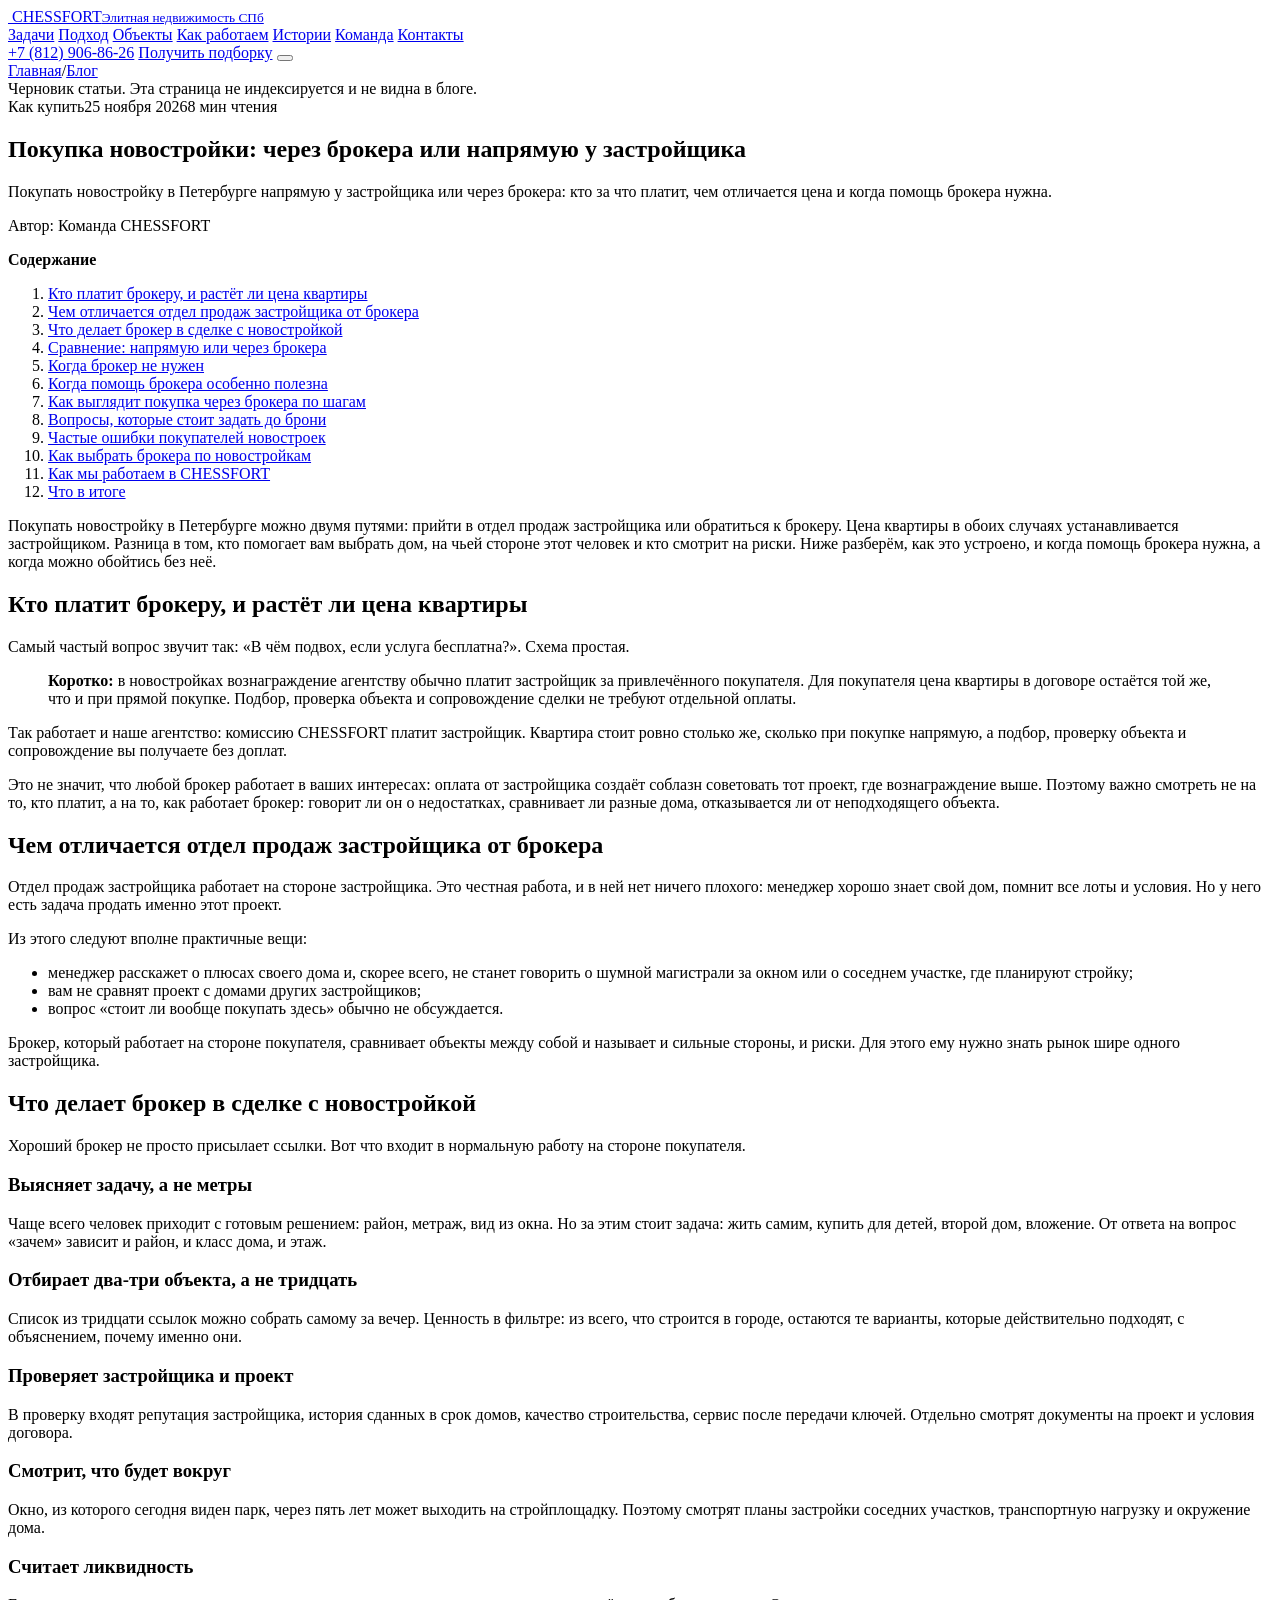
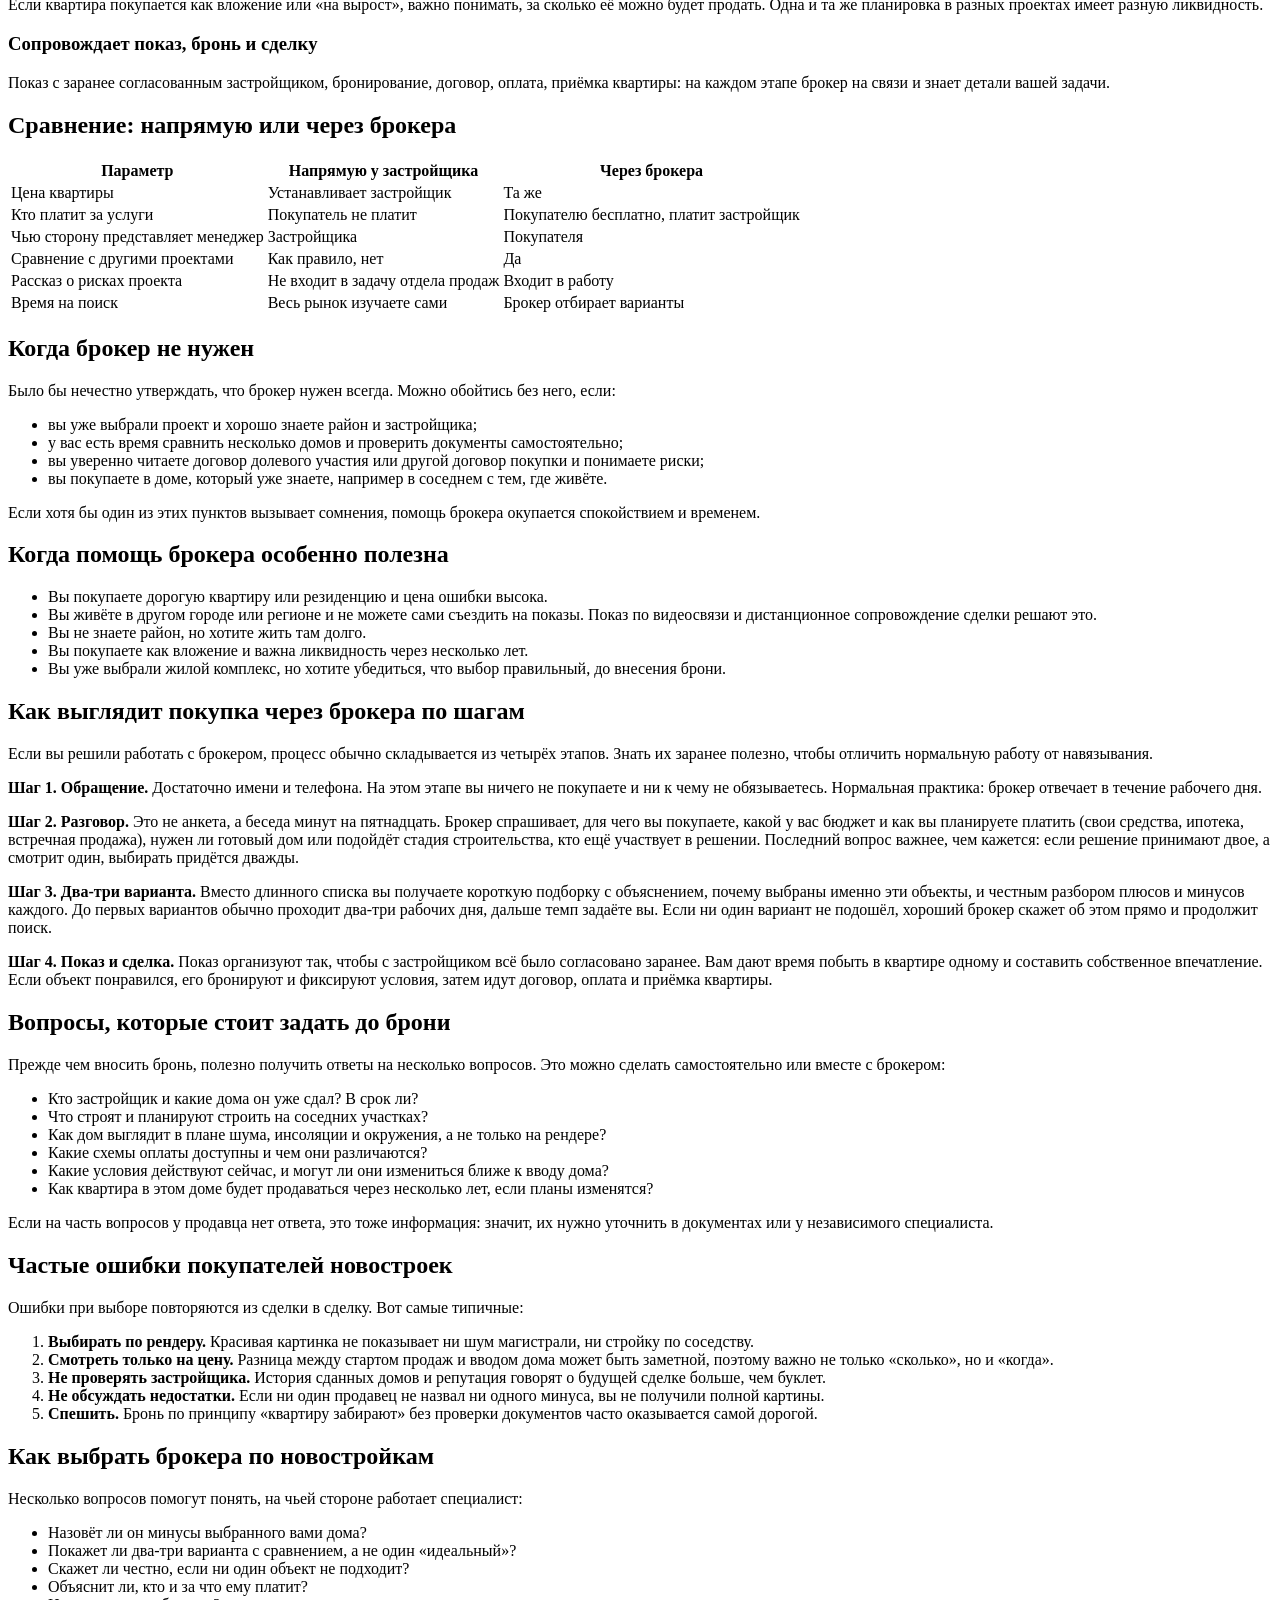
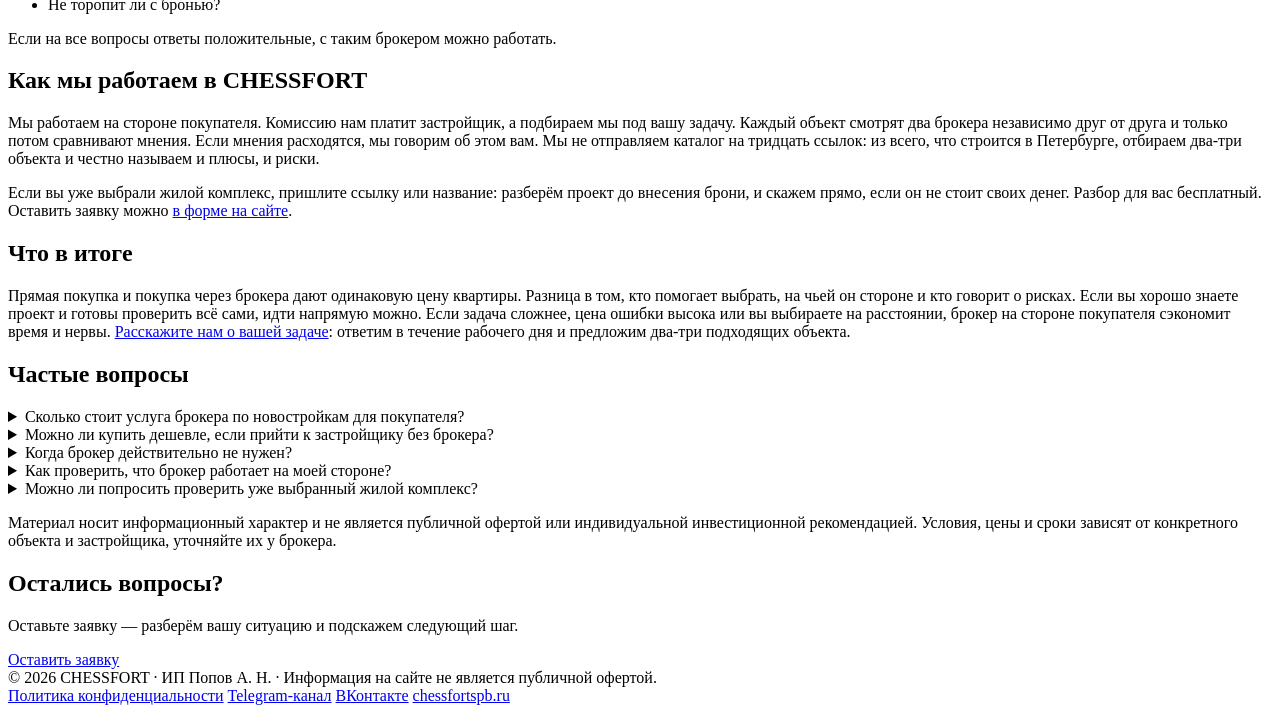
==== commit c185bb1e: "blog: автообновление" ====
--- a/blog/preview/e46089898a03/novostroyka-cherez-brokera-ili-napryamuyu/index.html
+++ b/blog/preview/e46089898a03/novostroyka-cherez-brokera-ili-napryamuyu/index.html
@@ -53,7 +53,7 @@
   <nav class="b-crumbs" aria-label="Хлебные крошки"><a href="/chessfort-elite/">Главная</a><span>/</span><a href="/chessfort-elite/blog/">Блог</a></nav>
   <div class="b-preview">Черновик статьи. Эта страница не индексируется и не видна в блоге.</div>
   <header class="b-head">
-    <div class="b-meta"><span class="b-chip">Как купить</span><time datetime="2026-11-24">24 ноября 2026</time><span>8 мин чтения</span></div>
+    <div class="b-meta"><span class="b-chip">Как купить</span><time datetime="2026-11-25">25 ноября 2026</time><span>8 мин чтения</span></div>
     <h1>Покупка новостройки: через брокера или напрямую у застройщика</h1>
     <p class="b-lead">Покупать новостройку в Петербурге напрямую у застройщика или через брокера: кто за что платит, чем отличается цена и когда помощь брокера нужна.</p>
     <p class="b-author">Автор: Команда CHESSFORT</p>
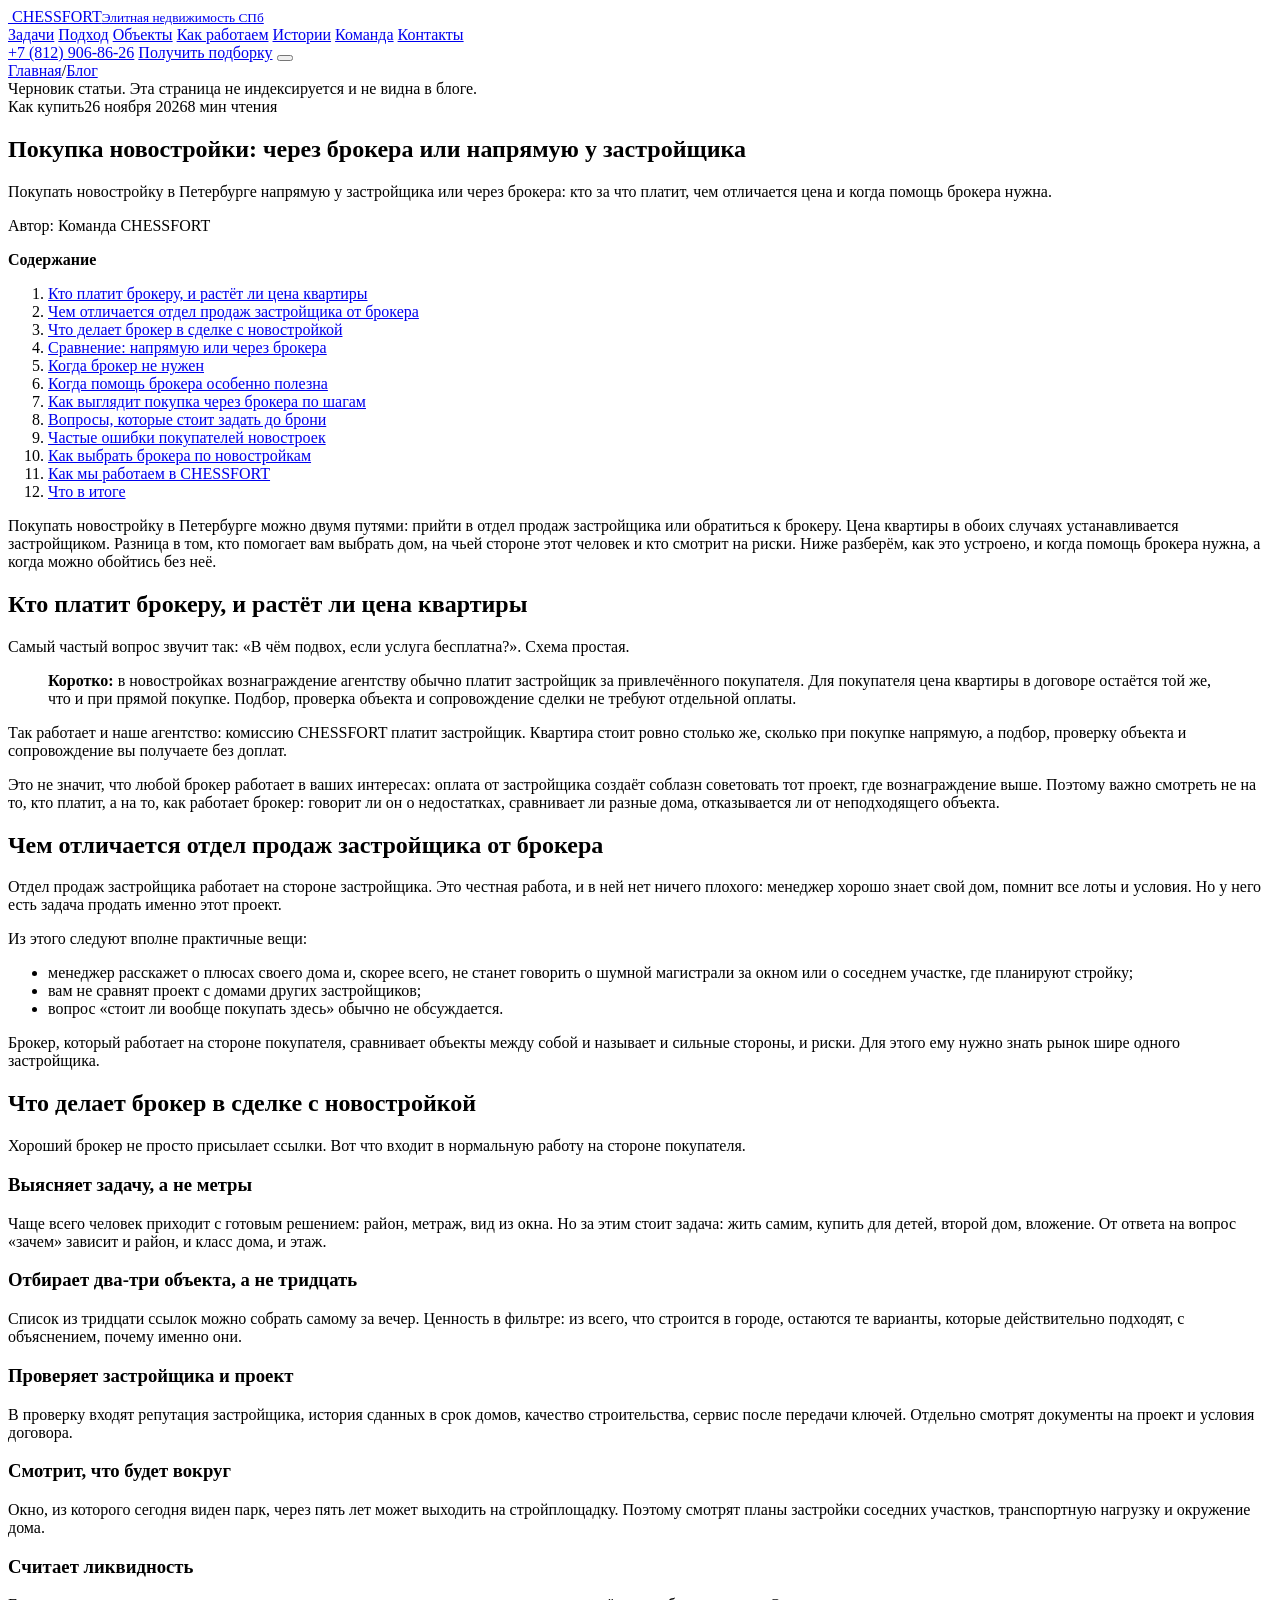
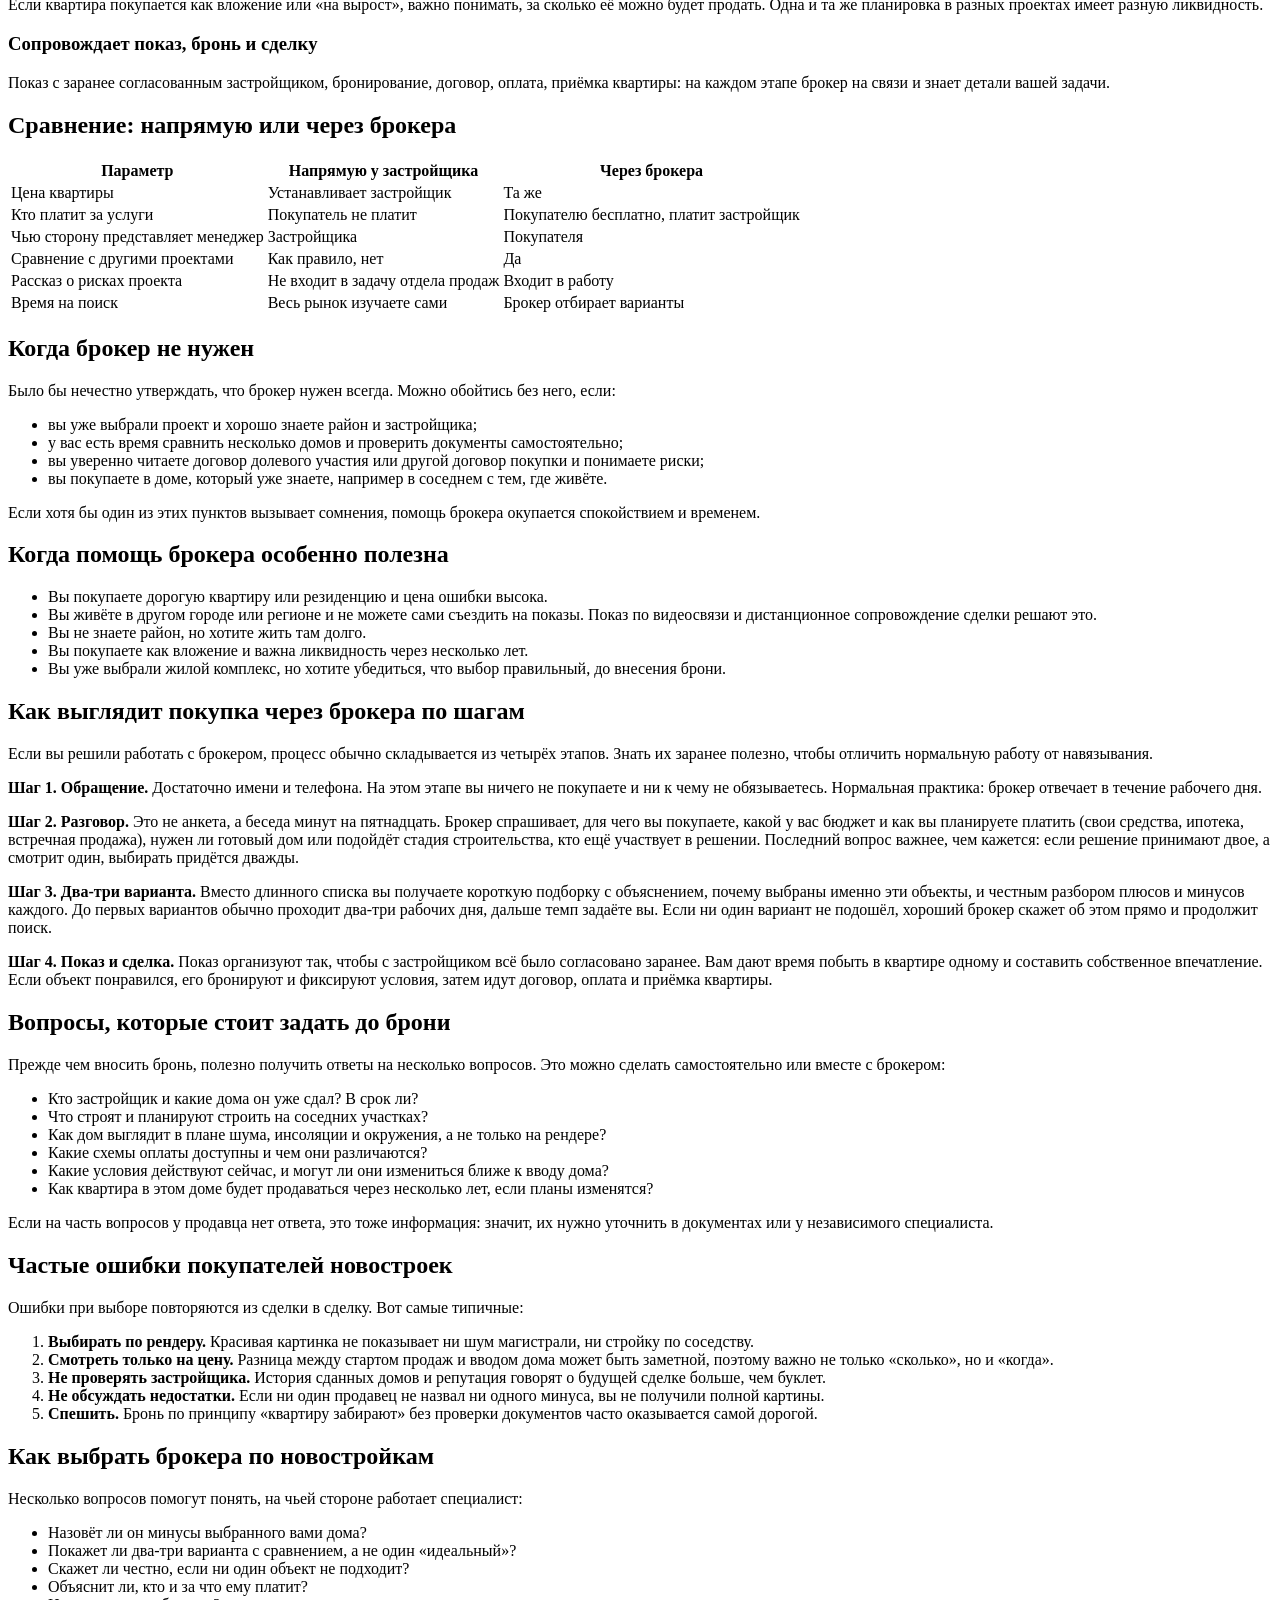
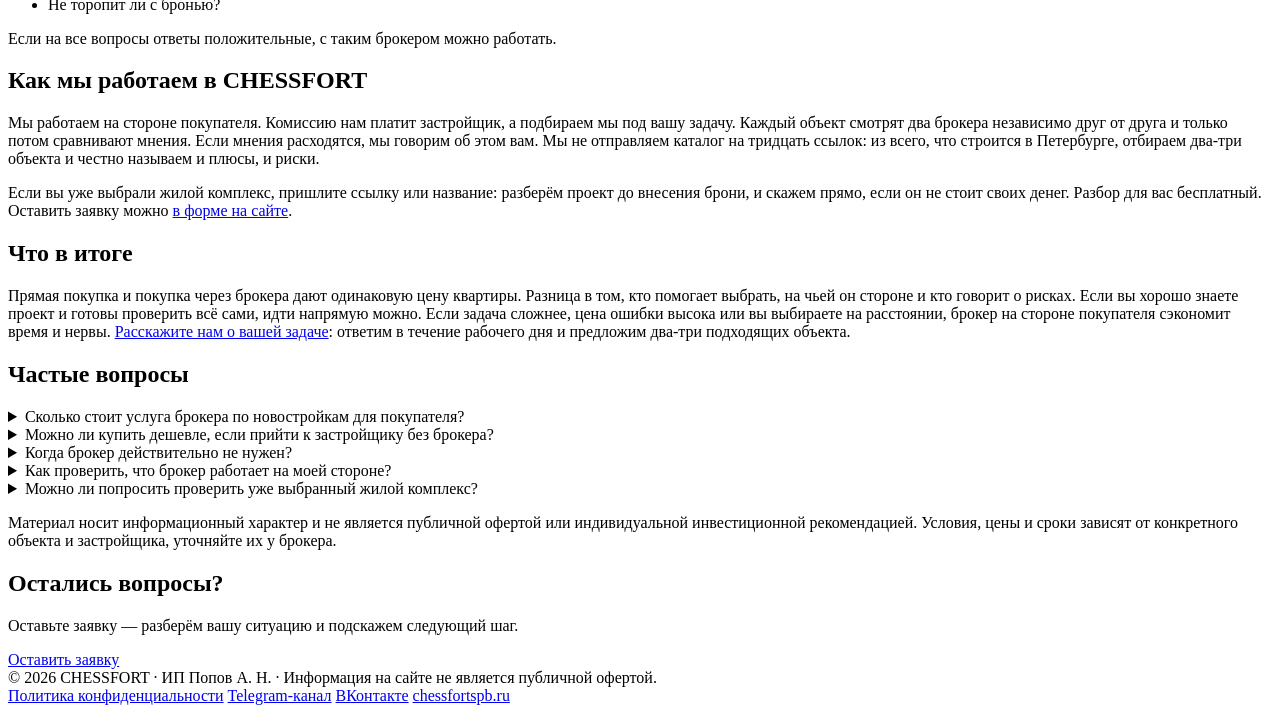
==== commit e9ac61c8: "blog: автообновление" ====
--- a/blog/preview/e46089898a03/novostroyka-cherez-brokera-ili-napryamuyu/index.html
+++ b/blog/preview/e46089898a03/novostroyka-cherez-brokera-ili-napryamuyu/index.html
@@ -53,7 +53,7 @@
   <nav class="b-crumbs" aria-label="Хлебные крошки"><a href="/chessfort-elite/">Главная</a><span>/</span><a href="/chessfort-elite/blog/">Блог</a></nav>
   <div class="b-preview">Черновик статьи. Эта страница не индексируется и не видна в блоге.</div>
   <header class="b-head">
-    <div class="b-meta"><span class="b-chip">Как купить</span><time datetime="2026-11-25">25 ноября 2026</time><span>8 мин чтения</span></div>
+    <div class="b-meta"><span class="b-chip">Как купить</span><time datetime="2026-11-26">26 ноября 2026</time><span>8 мин чтения</span></div>
     <h1>Покупка новостройки: через брокера или напрямую у застройщика</h1>
     <p class="b-lead">Покупать новостройку в Петербурге напрямую у застройщика или через брокера: кто за что платит, чем отличается цена и когда помощь брокера нужна.</p>
     <p class="b-author">Автор: Команда CHESSFORT</p>
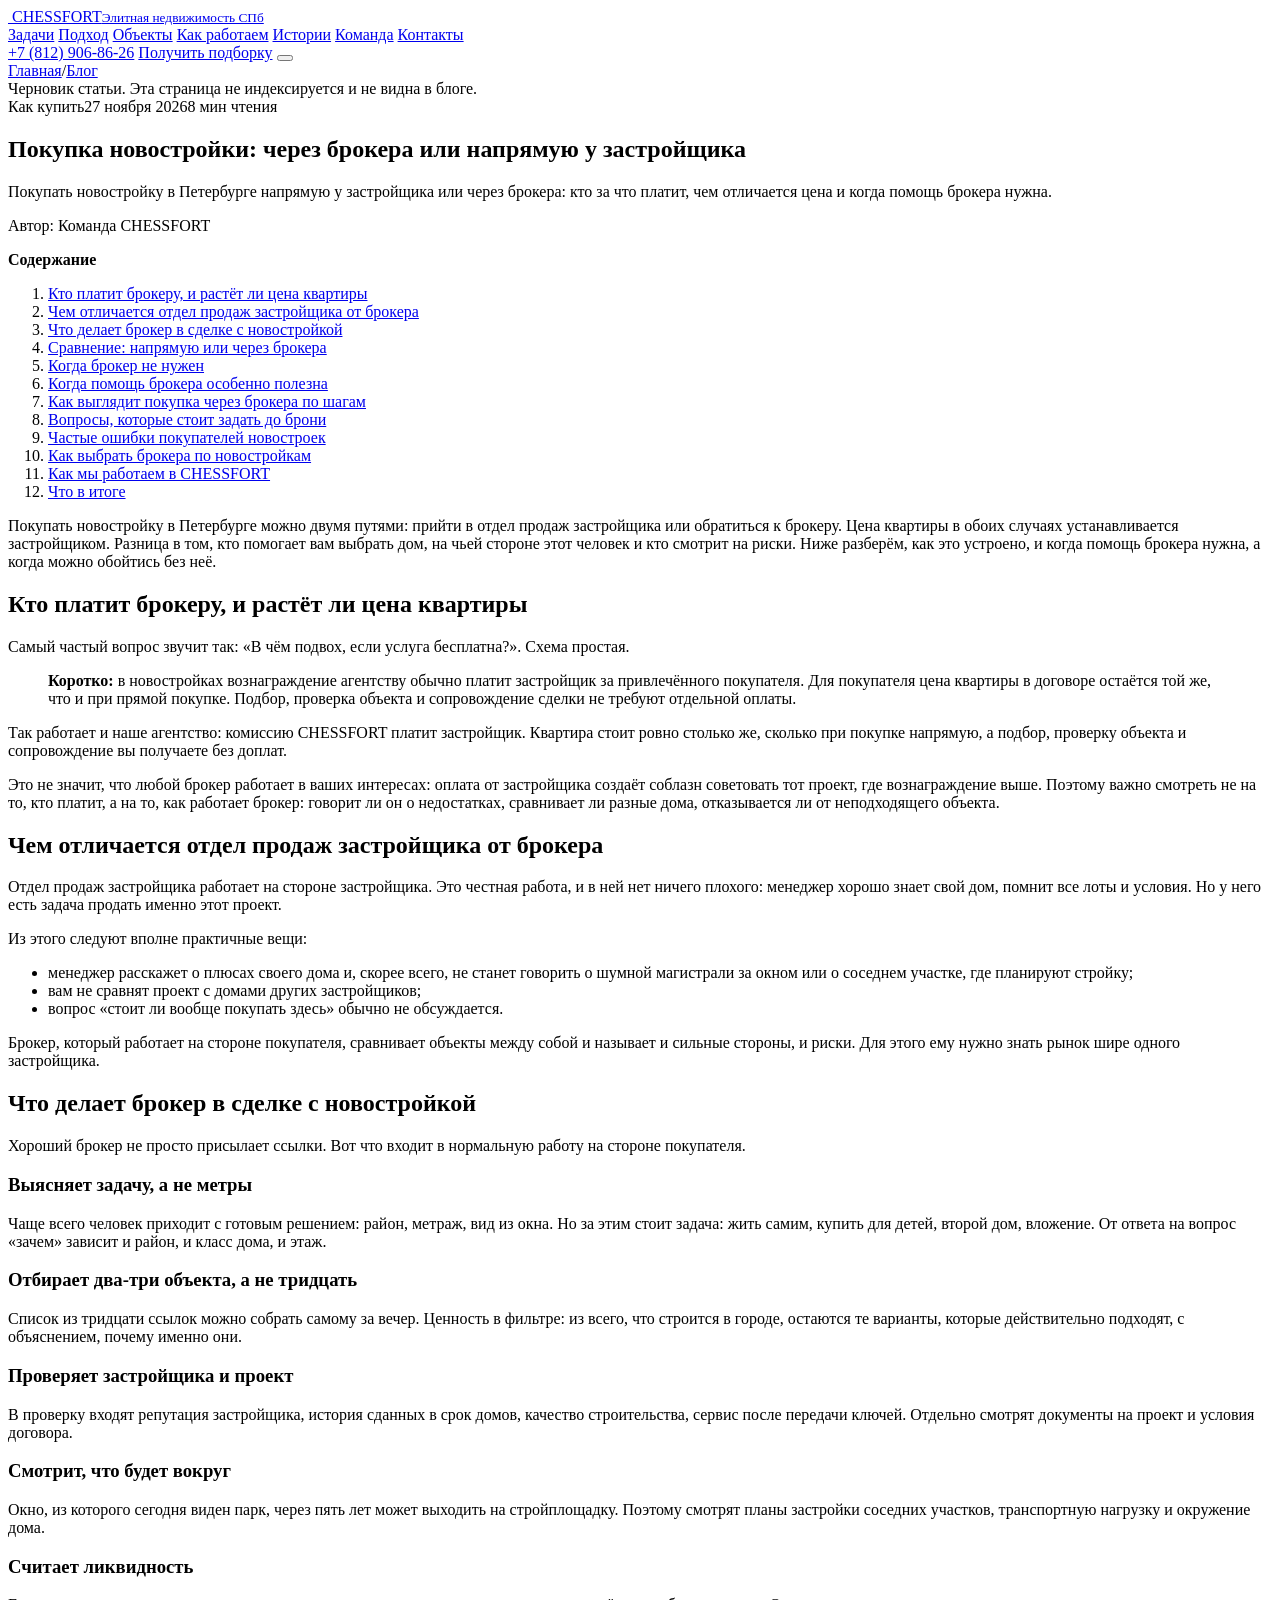
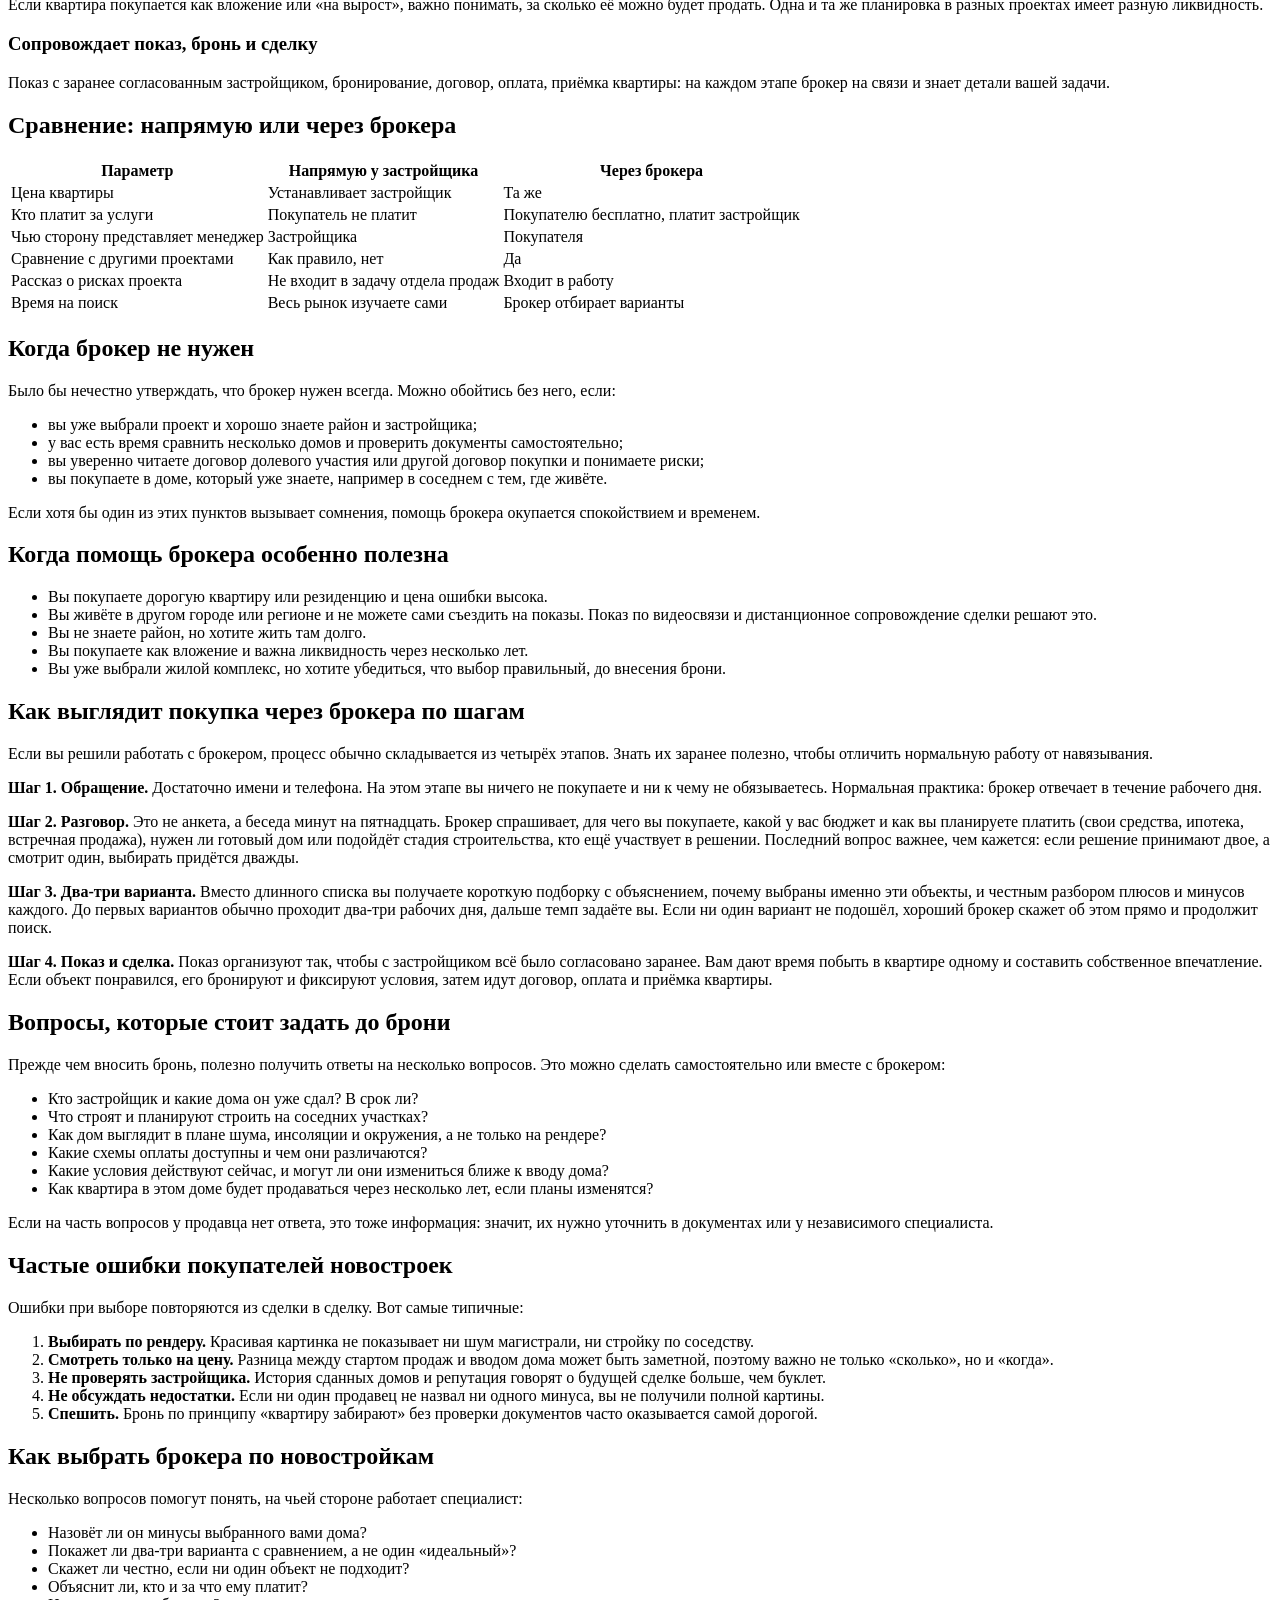
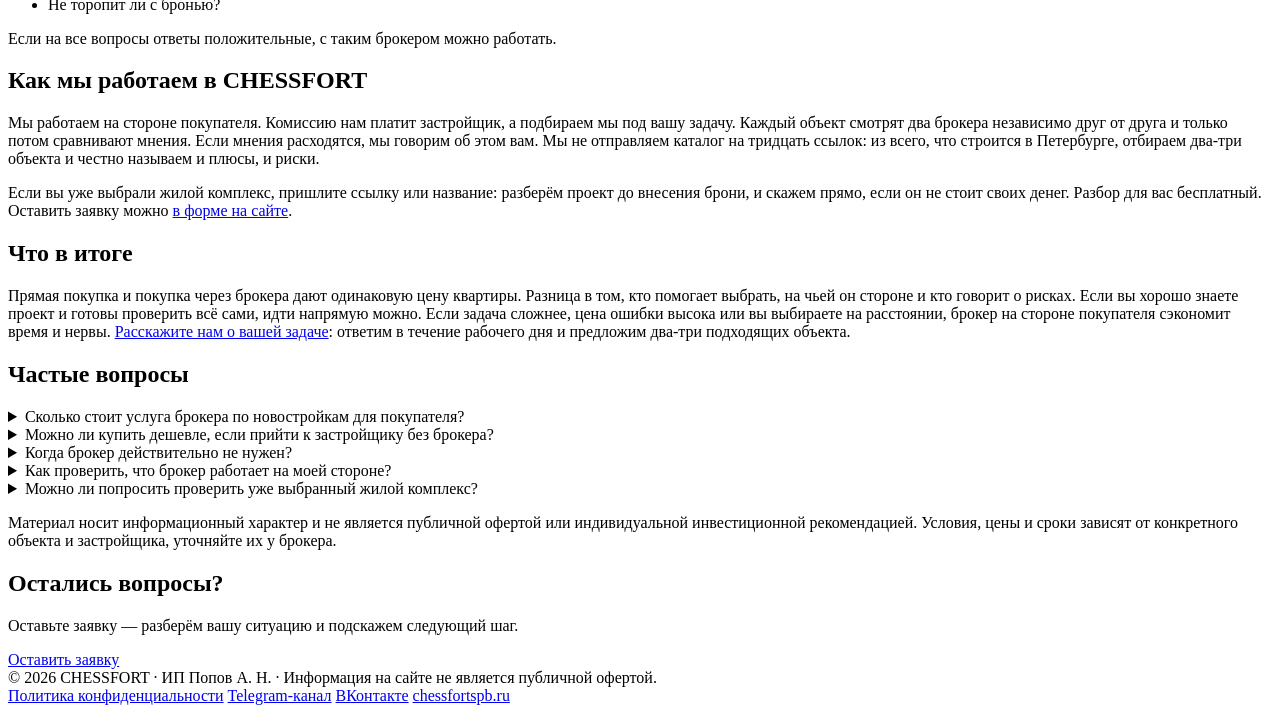
==== commit 33c5f912: "blog: автообновление" ====
--- a/blog/preview/e46089898a03/novostroyka-cherez-brokera-ili-napryamuyu/index.html
+++ b/blog/preview/e46089898a03/novostroyka-cherez-brokera-ili-napryamuyu/index.html
@@ -53,7 +53,7 @@
   <nav class="b-crumbs" aria-label="Хлебные крошки"><a href="/chessfort-elite/">Главная</a><span>/</span><a href="/chessfort-elite/blog/">Блог</a></nav>
   <div class="b-preview">Черновик статьи. Эта страница не индексируется и не видна в блоге.</div>
   <header class="b-head">
-    <div class="b-meta"><span class="b-chip">Как купить</span><time datetime="2026-11-26">26 ноября 2026</time><span>8 мин чтения</span></div>
+    <div class="b-meta"><span class="b-chip">Как купить</span><time datetime="2026-11-27">27 ноября 2026</time><span>8 мин чтения</span></div>
     <h1>Покупка новостройки: через брокера или напрямую у застройщика</h1>
     <p class="b-lead">Покупать новостройку в Петербурге напрямую у застройщика или через брокера: кто за что платит, чем отличается цена и когда помощь брокера нужна.</p>
     <p class="b-author">Автор: Команда CHESSFORT</p>
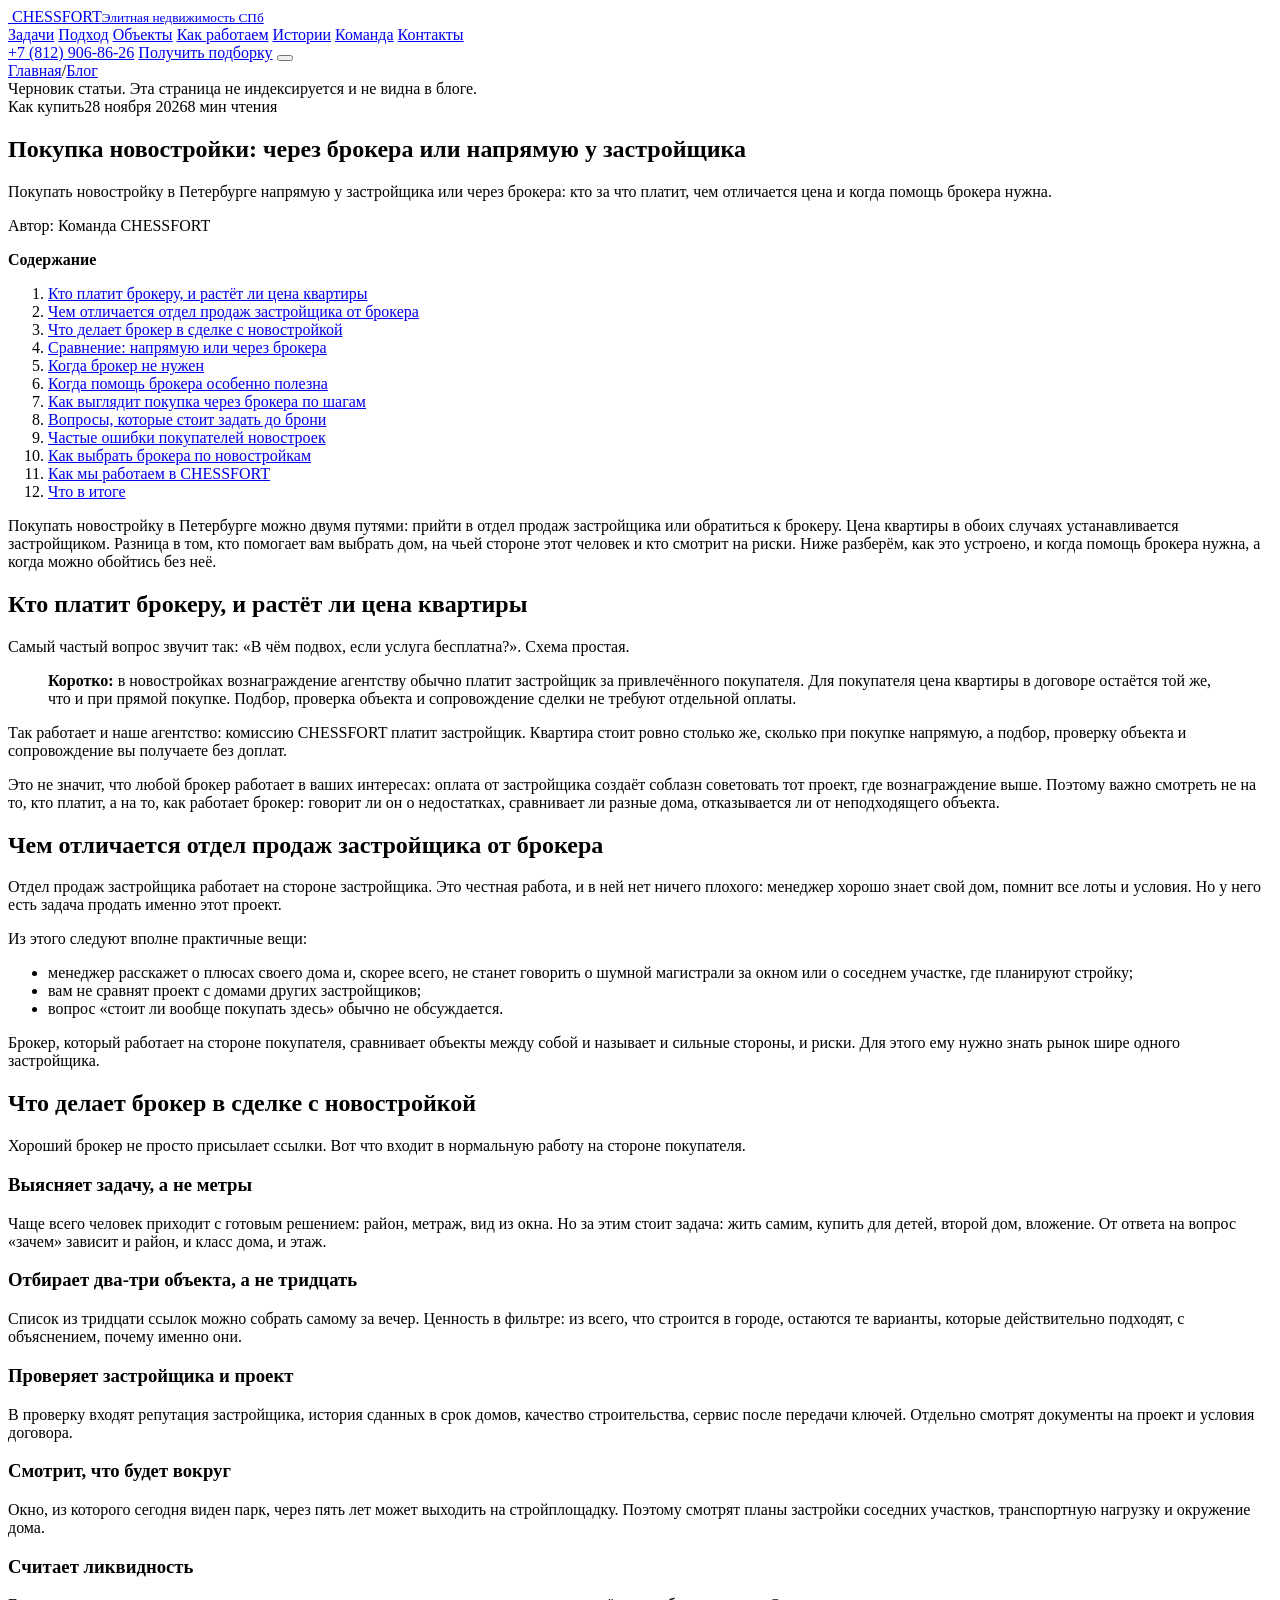
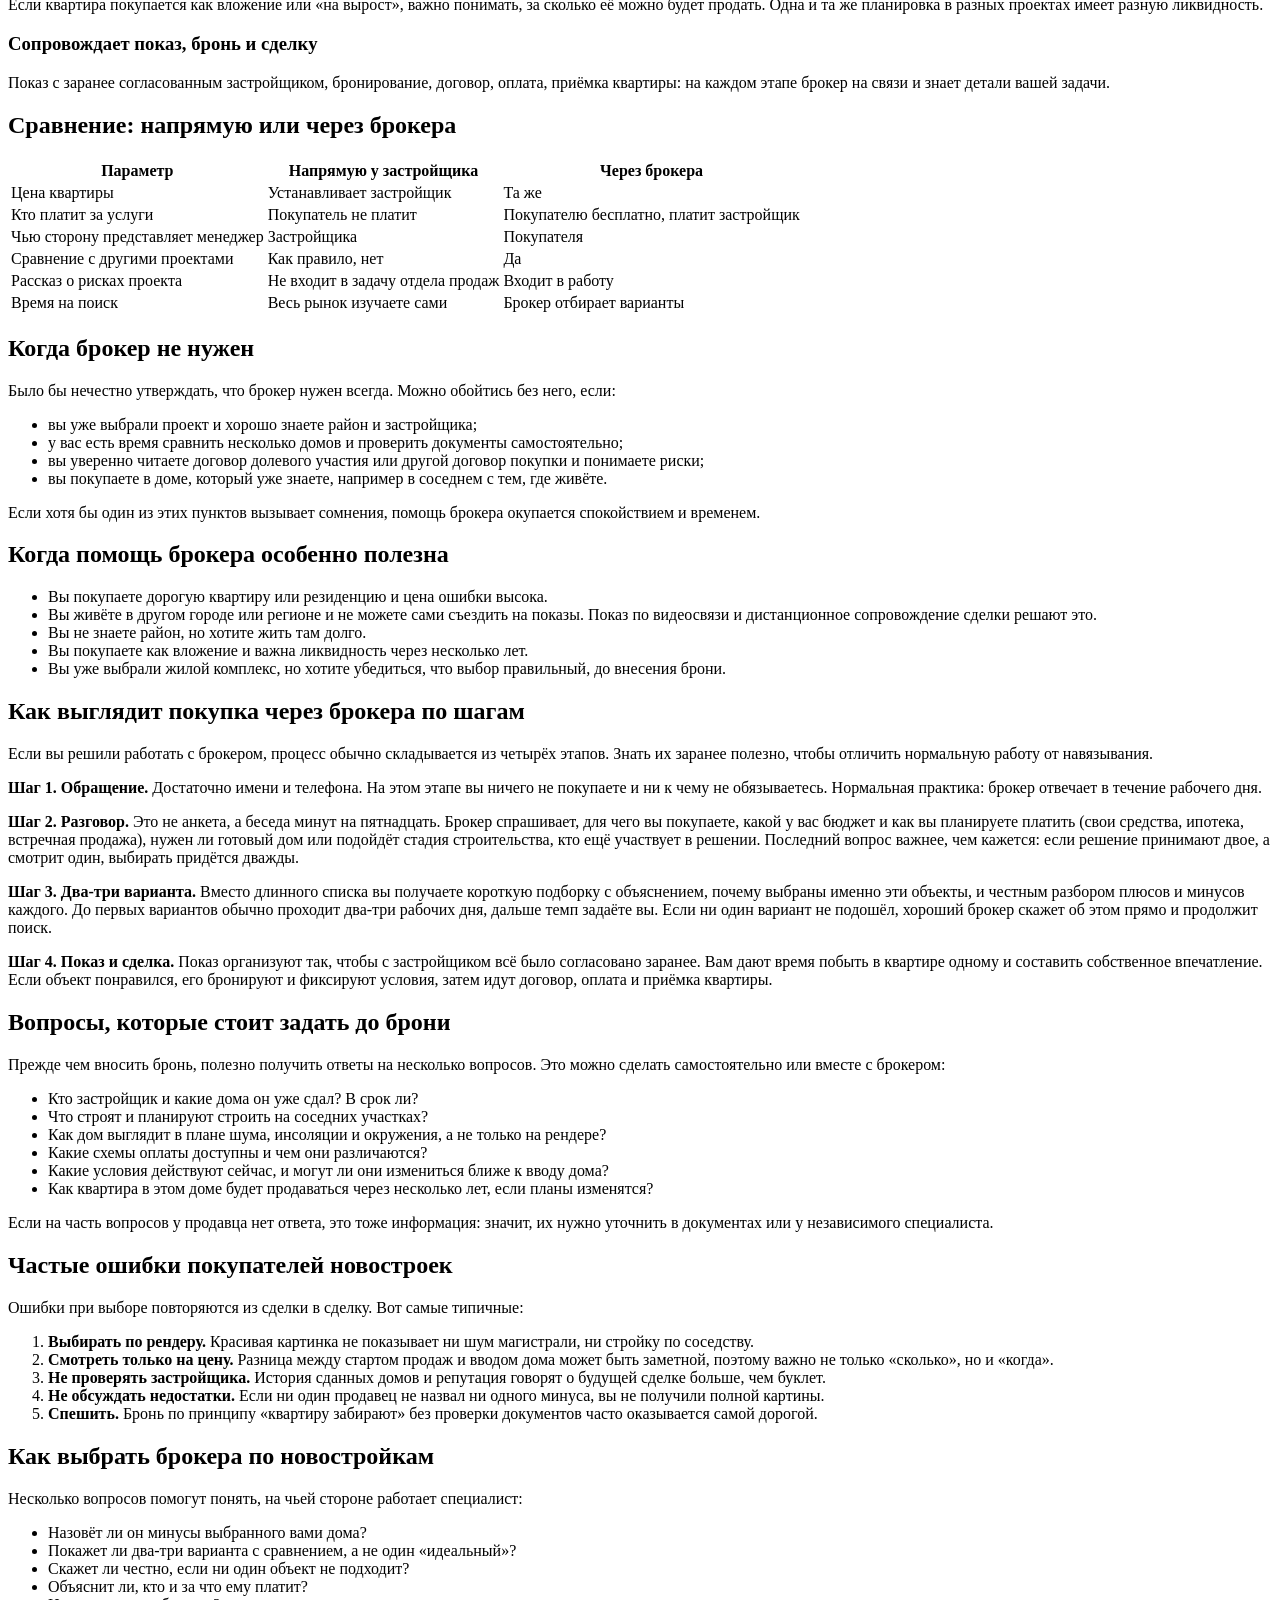
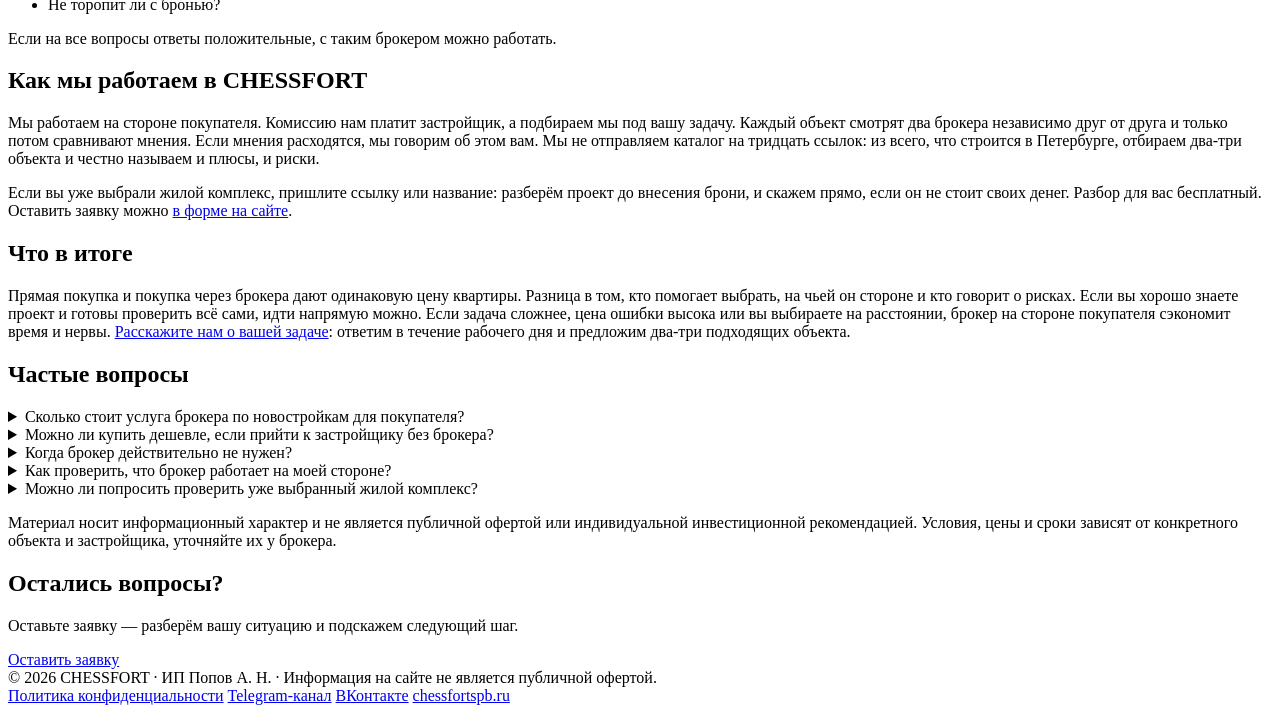
==== commit 719f396c: "blog: автообновление" ====
--- a/blog/preview/e46089898a03/novostroyka-cherez-brokera-ili-napryamuyu/index.html
+++ b/blog/preview/e46089898a03/novostroyka-cherez-brokera-ili-napryamuyu/index.html
@@ -53,7 +53,7 @@
   <nav class="b-crumbs" aria-label="Хлебные крошки"><a href="/chessfort-elite/">Главная</a><span>/</span><a href="/chessfort-elite/blog/">Блог</a></nav>
   <div class="b-preview">Черновик статьи. Эта страница не индексируется и не видна в блоге.</div>
   <header class="b-head">
-    <div class="b-meta"><span class="b-chip">Как купить</span><time datetime="2026-11-27">27 ноября 2026</time><span>8 мин чтения</span></div>
+    <div class="b-meta"><span class="b-chip">Как купить</span><time datetime="2026-11-28">28 ноября 2026</time><span>8 мин чтения</span></div>
     <h1>Покупка новостройки: через брокера или напрямую у застройщика</h1>
     <p class="b-lead">Покупать новостройку в Петербурге напрямую у застройщика или через брокера: кто за что платит, чем отличается цена и когда помощь брокера нужна.</p>
     <p class="b-author">Автор: Команда CHESSFORT</p>
